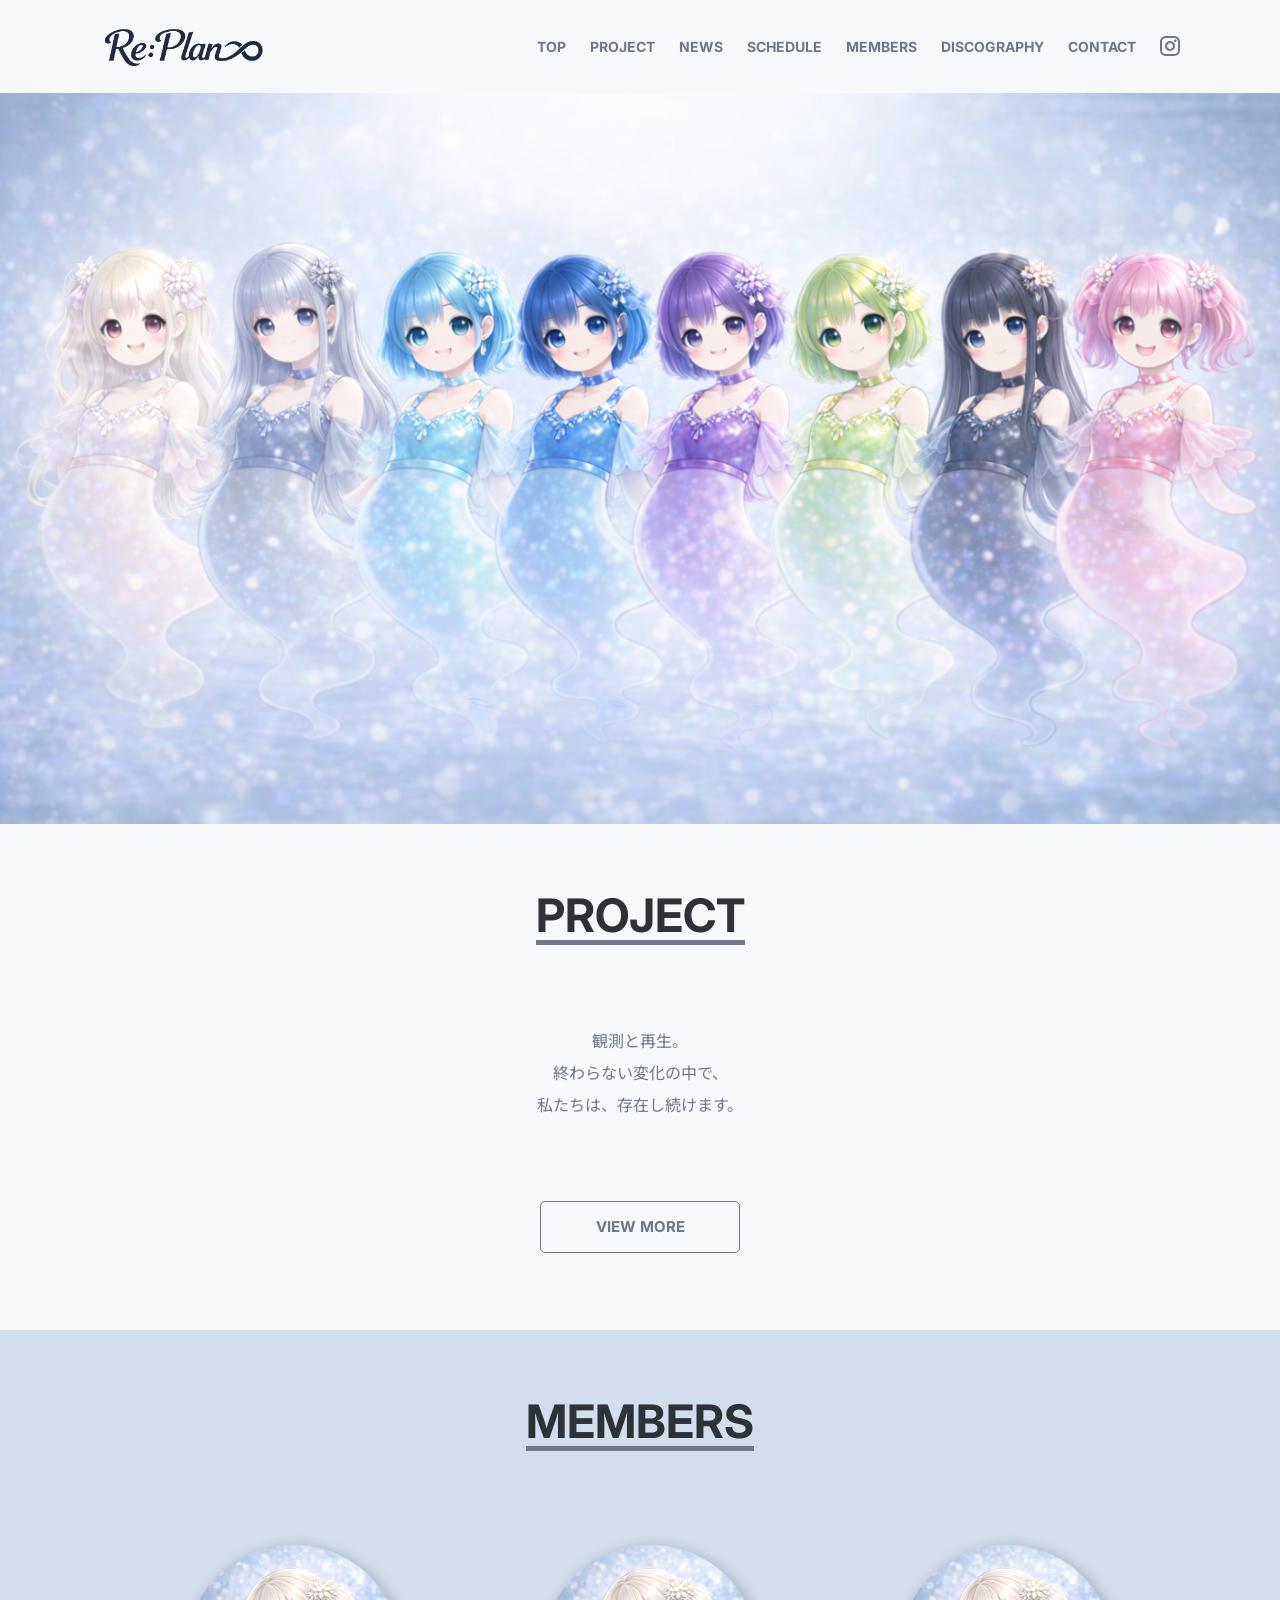
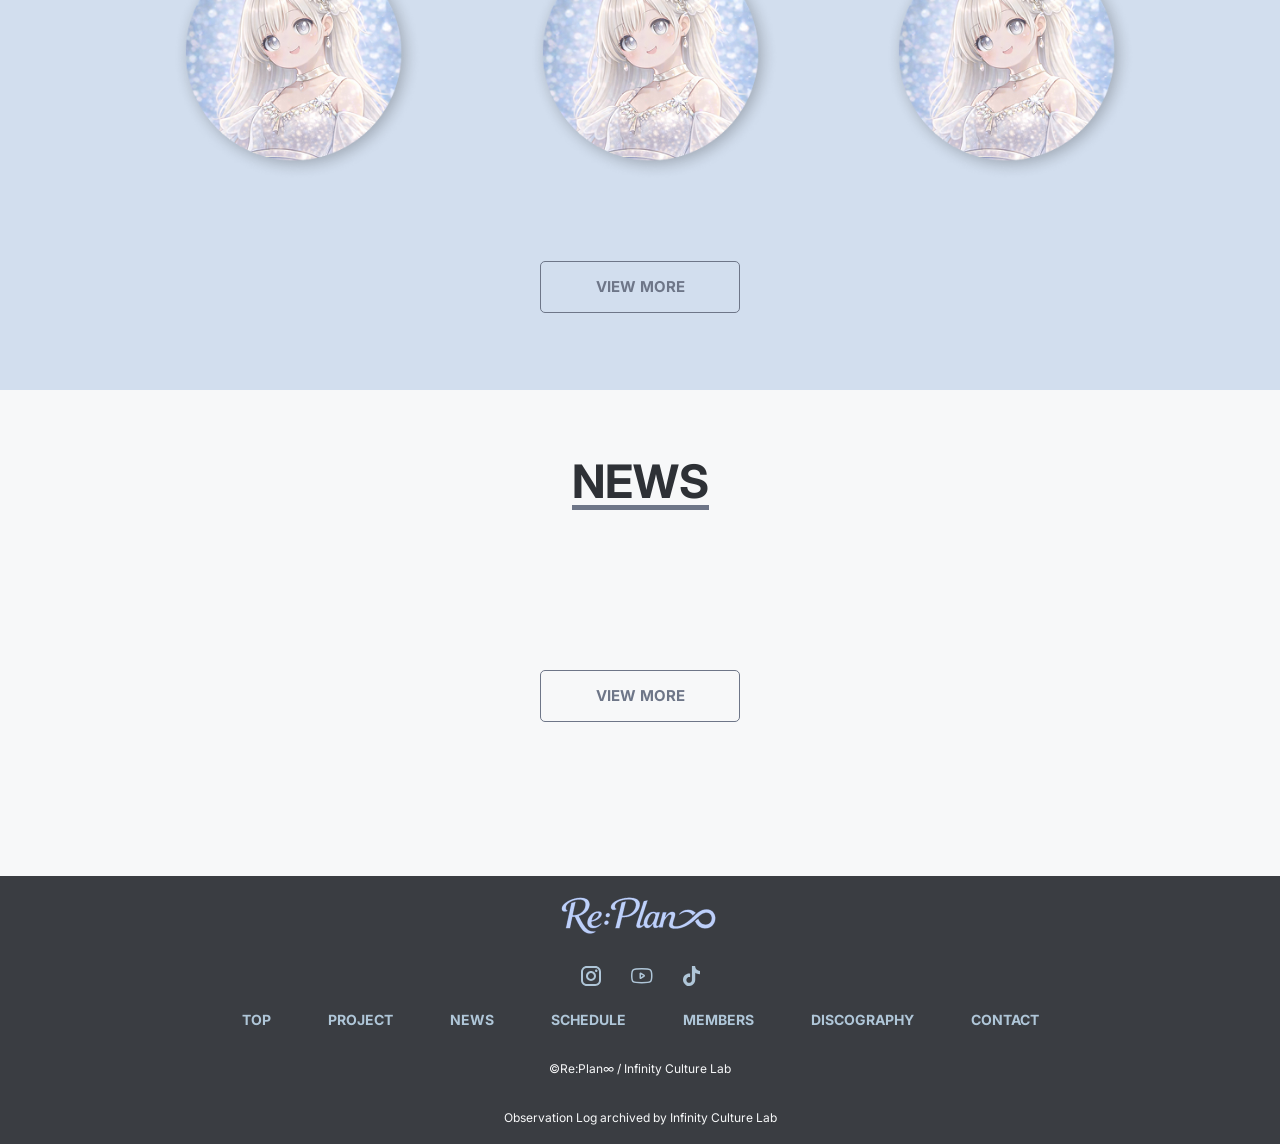
==== index.html @ 87005759 "title文言の変更" ====
<!DOCTYPE html>
<html lang="ja">

<head>
    <meta charset="UTF-8">
    <meta name="viewport" content="width=device-width, initial-scale=1.0">

    <link rel="stylesheet" href="./css/reset.css">
    <link rel="preconnect" href="https://fonts.googleapis.com">
    <link rel="preconnect" href="https://fonts.gstatic.com" crossorigin>
    <link
        href="https://fonts.googleapis.com/css2?family=Inter:ital,opsz,wght@0,14..32,100..900;1,14..32,100..900&family=Noto+Sans+JP:wght@100..900&display=swap"
        rel="stylesheet">
    <link rel="stylesheet" href="./css/style.css">
    <title>Re:Plan∞ | 公式サイト</title>
</head>

<body>
    <header class="l-header">
        <h1 class="c-header-logo">
            <a href="./index.html">
                <img src="./image/logo.png" alt="リプランエイト">
            </a>
        </h1>
        <nav>
            <div class="c-header__pc">
                <ul class="c-header-nav">
                    <li class="c-header-nav__list">
                        <a href="./index.html">TOP</a>
                    </li>
                    <li class="c-header-nav__list">
                        <a href="./project.html">PROJECT</a>
                    </li>
                    <li class="c-header-nav__list">
                        <a href="./news.html">NEWS</a>
                    </li>
                    <li class="c-header-nav__list">
                        <a href="./schedule.html">SCHEDULE</a>
                    </li>
                    <li class="c-header-nav__list">
                        <a href="./members.html">MEMBERS</a>
                    </li>
                    <li class="c-header-nav__list">
                        <a href="./discography.html">DISCOGRAPHY</a>
                    </li>
                    <li class="c-header-nav__list">
                        <a href="./contact.html">CONTACT</a>
                    </li>
                    <li class="c-header-nav__list c-logo__insta">
                        <a href="">
                            <img src="./image/logo-insta__header.svg" alt="インスタグラム">
                        </a>
                    </li>
                </ul>
            </div>
        </nav>
    </header>

    <main>
        <img src="./image/mv.jpg" alt="">

        <section class="l-top__sec--project">
            <h2 class="c-title">
                project
            </h2>
            <p class="c-top--pro__text">観測と再生。<br>
                終わらない変化の中で、<br>
                私たちは、存在し続けます。
            </p>
            <div class="c-btn-container">
                <p class="c-btn">
                    <a href="">VIEW MORE</a>
                </p>
            </div>
        </section>

        <section class="l-top__sec--members">
            <div class="l-wrapper">
                <h2 class="c-title">
                    members
                </h2>
                <div class="l-top__mem--photo">
                    <img class="c-top__mem--img" src="./image/01yui-maru.png" alt="yui">
                    <img class="c-top__mem--img" src="./image/01yui-maru.png" alt="yui">
                    <img class="c-top__mem--img" src="./image/01yui-maru.png" alt="yui">
                </div>
                <div class="c-btn-container">
                    <p class="c-btn">
                        <a href="">VIEW MORE</a>
                    </p>
                </div>
            </div>
        </section>

        <section class="l-sec-news">
            <h2 class="c-title">
                news
            </h2>
            <div class="c-btn-container">
                <p class="c-btn">
                    <a href="./news.html">VIEW MORE</a>
                </p>
            </div>
        </section>

        <!-- ボタン -->
        <!-- <div class="c-btn-container">
            <p class="c-btn">
                <a href="">VIEW MORE</a>
            </p>
        </div> -->

    </main>

    <footer class="l-footer">
        <a href="./index.html">
            <img class="c-footer-logo" src="./image/logo-footer.png" alt="リプランエイト">
        </a>
        <div class="c-footer-sns">
            <ul>
                <li class="c-logo__insta">
                    <a href="">
                        <img src="./image/logo-insta__footer.svg" alt="インスタグラム">
                    </a>
                </li>
                <li class="c-logo__you">
                    <a href="">
                        <img src="./image/logo-you__footer.svg" alt="ユーチューブ">
                    </a>
                </li>
                <li class="c-logo__tik">
                    <a href="">
                        <img src="./image/logo-tiktok__footer.svg" alt="ティックトック">
                    </a>
                </li>
            </ul>
        </div>
        <div class="c-footer-nav">
            <ul>
                <li class="c-footer-nav__list">
                    <a href="./index.html">TOP</a>
                </li>
                <li class="c-footer-nav__list">
                    <a href="./project.html">PROJECT</a>
                </li>
                <li class="c-footer-nav__list">
                    <a href="./news.html">NEWS</a>
                </li>
                <li class="c-footer-nav__list">
                    <a href="./schedule.html">SCHEDULE</a>
                </li>
                <li class="c-footer-nav__list">
                    <a href="./members.html">MEMBERS</a>
                </li>
                <li class="c-footer-nav__list">
                    <a href="./discography.html">DISCOGRAPHY</a>
                </li>
                <li class="c-footer-nav__list">
                    <a href="./contact.html">CONTACT</a>
                </li>
            </ul>
        </div>
        <small class="c-copy">&copy;Re:Plan∞ / Infinity Culture Lab</small>
        <p class="c-copy">
            Observation Log archived by Infinity Culture Lab
        </p>

    </footer>
</body>

</html>
---- css/style.css ----
@charset "UTF-8";

:root {
    --base-white: #f7f8f9;
    --font-base: #6E7688;
    --font-sub: #9AA1A8;
    --hover: #AFC6D8;
    --border: #E3E6E9;
    --font-strong: #2E3136;
    --bg-light: #D2DEEE;
    --base-dark: #3A3D42;
}

/* layout */
body {
    font-family: 'Inter', 'Noto Sans JP', sans-serif;
    color: var(--font-base);
    font-size: 16px;
    background: var(--base-white);
    line-height: 180%;
    margin: 0 auto;
}

img {
    max-width: 100%;
}

/* -----------------共通部分---------------- */
/* layout */
.l-header {
    display: flex;
    justify-content: space-between;
    align-items: center;
    padding: 24px 100px;
}

.l-footer {
    background: var(--base-dark);
    color: var(--hover);
    display: flex;
    flex-direction: column;
    align-items: center;
    gap: 20px;
    padding-block: 12px;
}

.l-wrapper {
    margin-inline: clamp(15px, -50.141px + 17.371vw, 200px);
}

section {
    padding-block: clamp(60px, 52.958px + 1.878vw, 80px);
    text-align: center;
}

.l-mbe--6080 {
    margin-block-end: clamp(60px, 52.958px + 1.878vw, 80px);
}

/* component */
/* header */
.c-header__pc {
    display: none;
}

.c-header-logo {
    width: 168px;
    max-width: none;
    flex-shrink: 0;
}

.c-header-nav {
    display: flex;
    gap: 24px;
    align-items: center;
}

.c-header-nav__list a {
    font-size: 14px;
    font-weight: bold;
}

.c-header-nav__list:hover {
    text-decoration: underline 1px var(--font-base);
}

.c-logo__insta a img {
    display: block;
}

/* other */
.c-title {
    font-size: clamp(32px, 26.146px + 1.561vw, 48px);
    font-weight: bold;
    color: var(--font-strong);
    border-bottom: solid var(--font-base);
    border-bottom-width: clamp(5px, 4.634px + 0.098vw, 6px);
    display: inline-block;
    text-transform: uppercase;
    margin-block-end: 80px;
    padding-block-end: 10px;
}

.c-btn-container {
    text-align: center;
}

.c-btn {
    border: 1px solid var(--font-base);
    display: inline-block;
    padding-block: 10px;
    width: 200px;
    text-align: center;
    border-radius: 5px;
    margin-block-start: 80px;
}

.c-btn a {
    font-size: 15px;
    font-weight: bold;
}


/* footer */
.l-footer {
    margin-block-start: clamp(60px, 52.958px + 1.878vw, 80px);
}

.c-footer-logo {
    width: 168px;
}

.c-footer-sns ul {
    display: flex;
    justify-content: center;
    gap: 30px;
    align-items: center;
    line-height: 100%;
}

.c-footer-nav ul {
    display: flex;
    justify-content: space-between;
    gap: 57px;
    padding-inline: 300px;
}

.c-footer-nav__list {
    font-size: 14px;
    font-weight: bold;
}

.c-footer-sns li:hover,
.c-footer-nav__list:hover {
    border-bottom: 1px solid var(--hover);
}

.c-copy {
    font-size: 12px;
    color: var(--base-white);
}

/* -----------------top-------------------- */

.c-top--pro__text {
    text-align: center;
    line-height: 2;
}

.l-top__sec--members {
    background: var(--bg-light);
}

.l-top__mem--photo {
    display: flex;
    gap: clamp(30px, -1.690px + 8.451vw, 120px);
}

.c-top__mem--img {
    width: 250px;
}

/* -----------------news-------------------- */
.c-news__list {
    display: flex;
    justify-content: center;
    gap: 30px;
    margin-block-end: clamp(60px, 52.958px + 1.878vw, 80px);
}


.c-news-item {
    display: flex;
    gap: 10px;
    flex-direction: column;
    align-items: start;
    margin-inline: auto;
    margin-block-end: clamp(10px, 2.254px + 2.066vw, 32px);
}

.c-news-item__data {
    display: flex;
    gap: 10px;
}

.c-news-item__label {
    color: var(--font-strong);
    background: var(--hover);
    padding-inline: 10px;
    border-radius: 50px;
}

@media(min-width:768px) {
    .c-header__pc {
        display: block;
    }
}
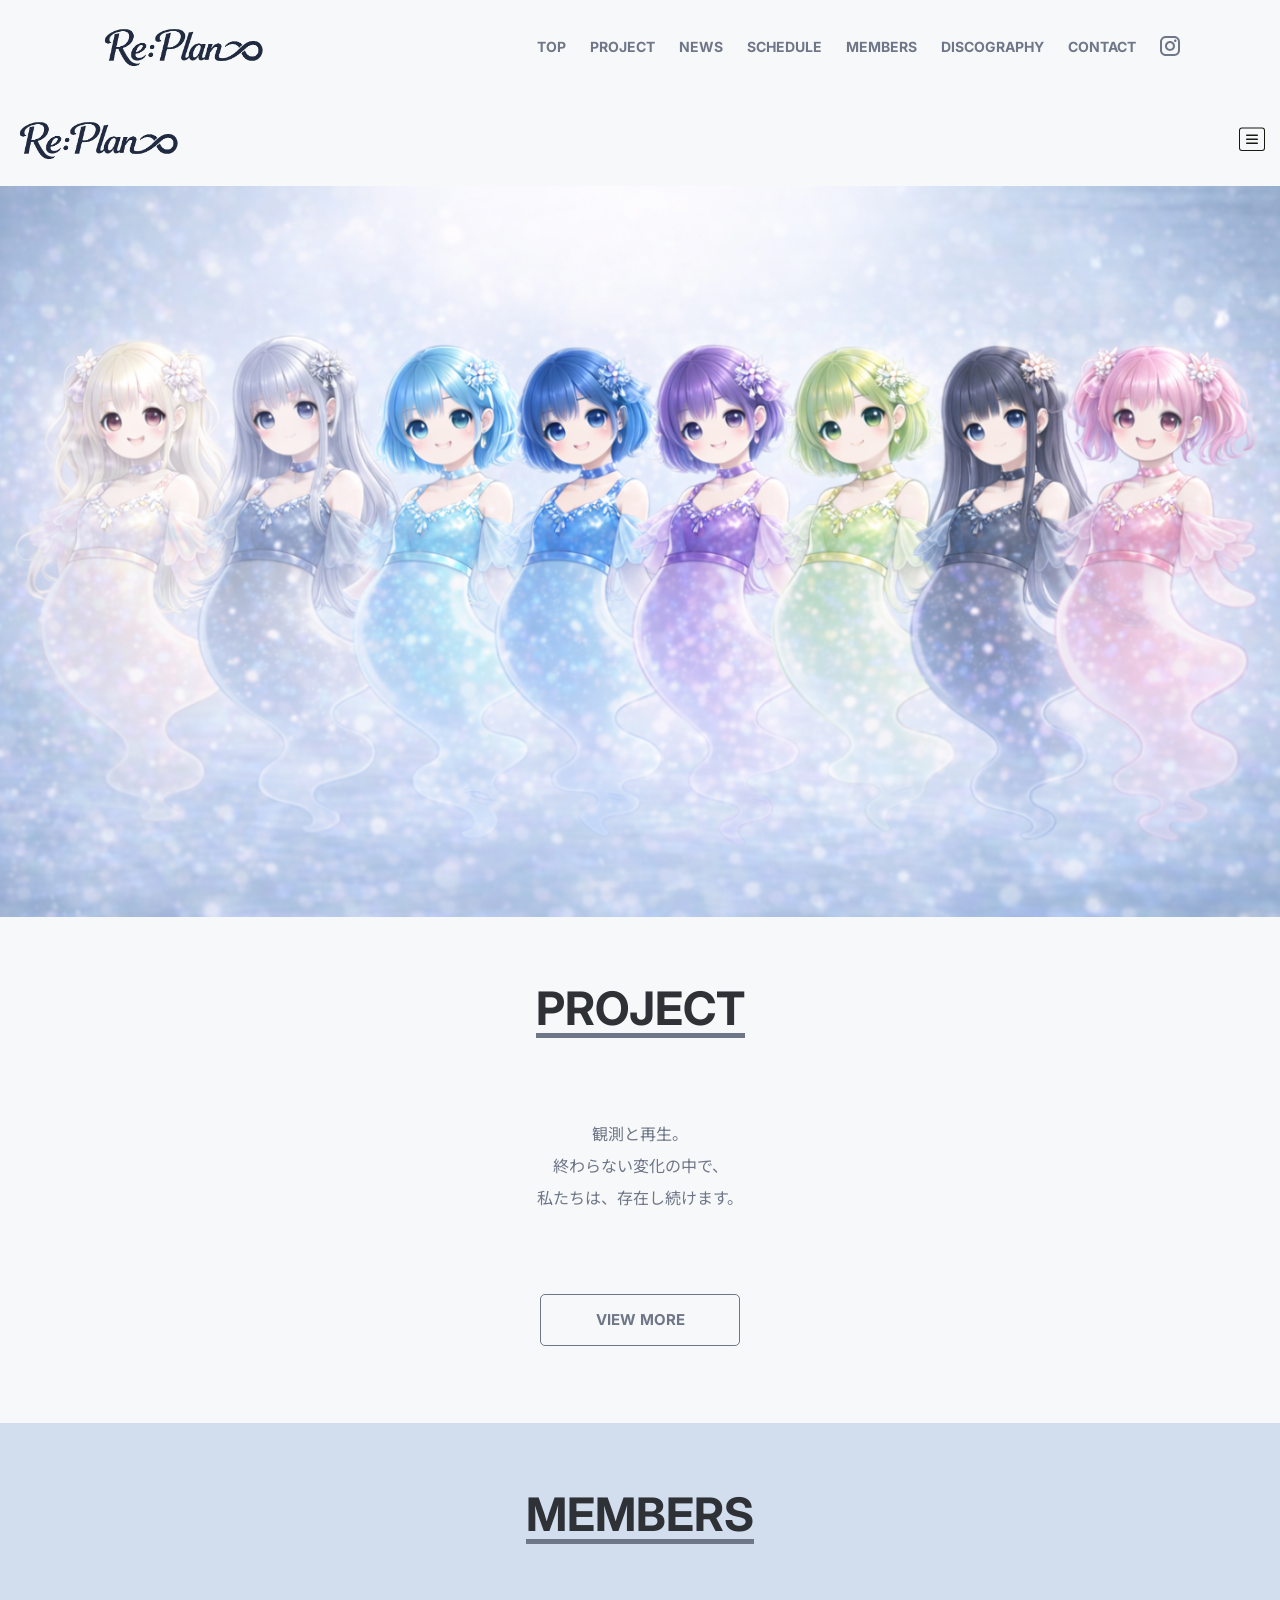
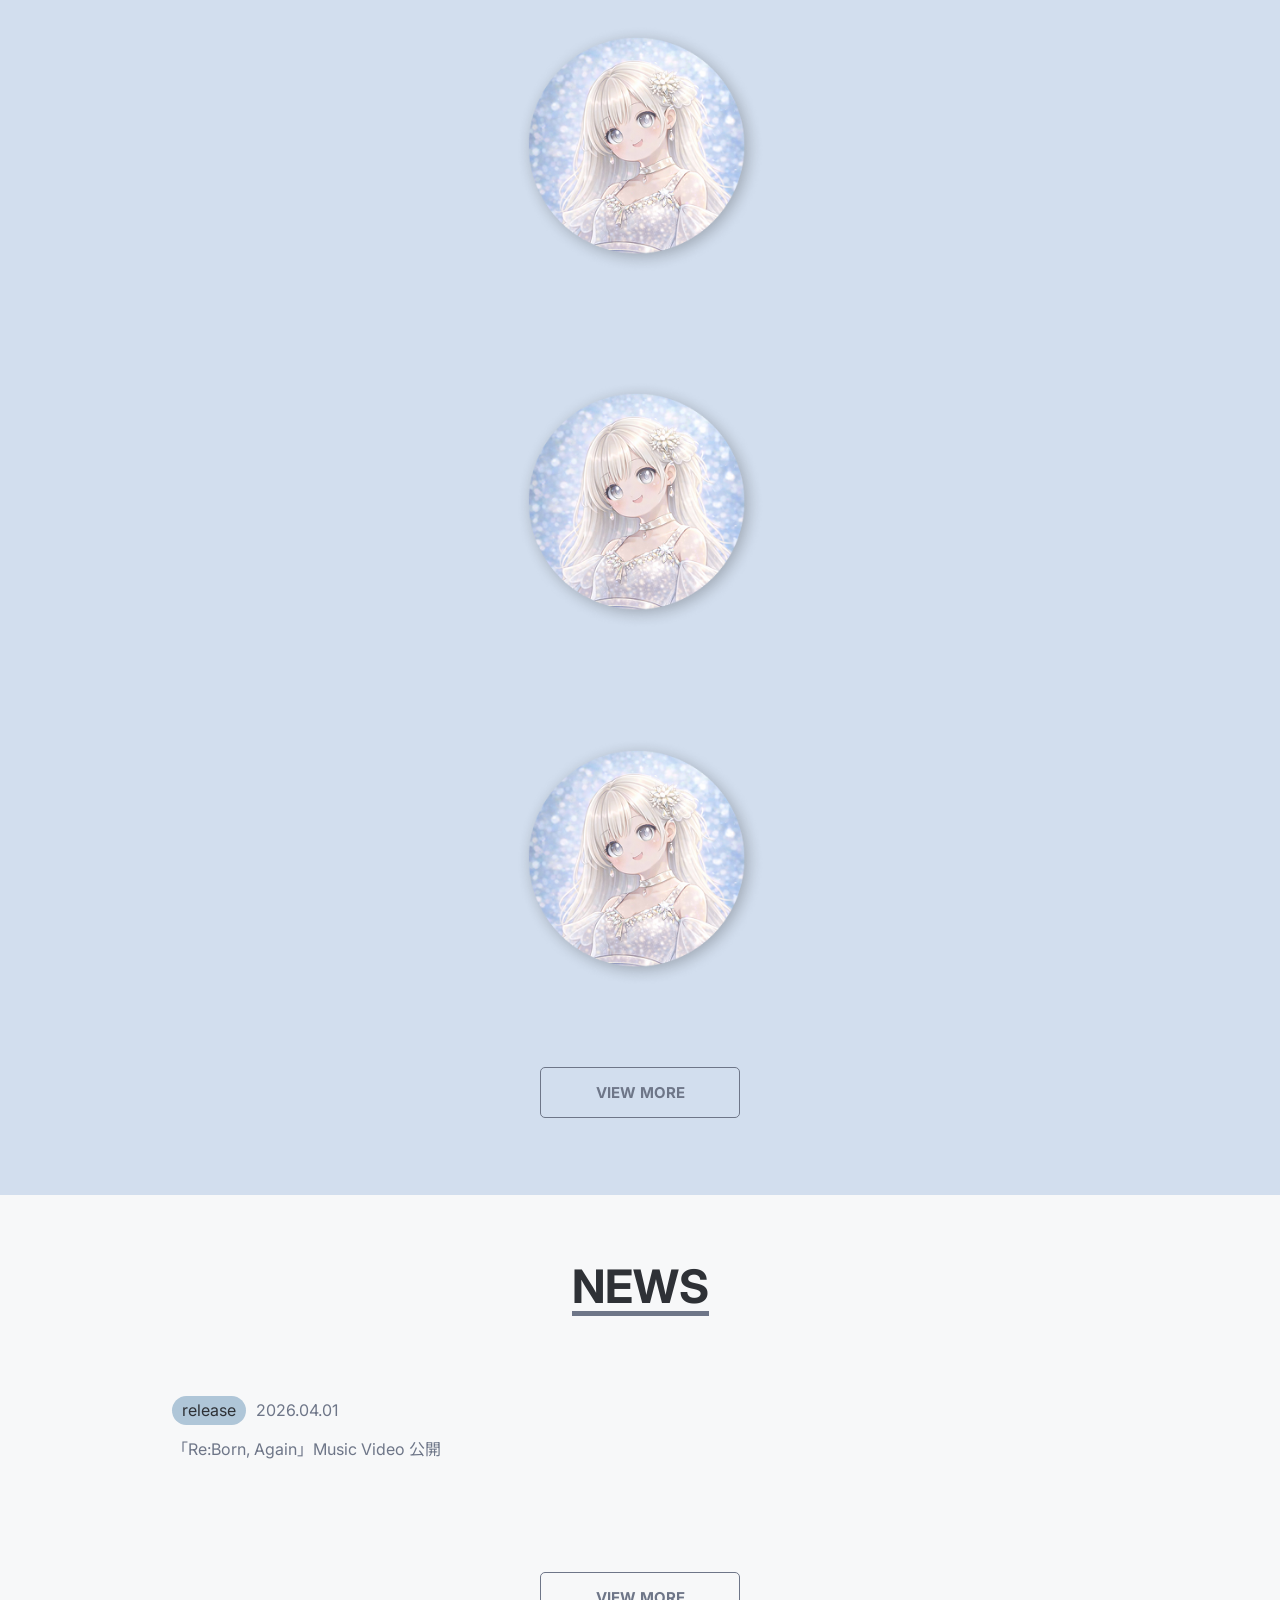
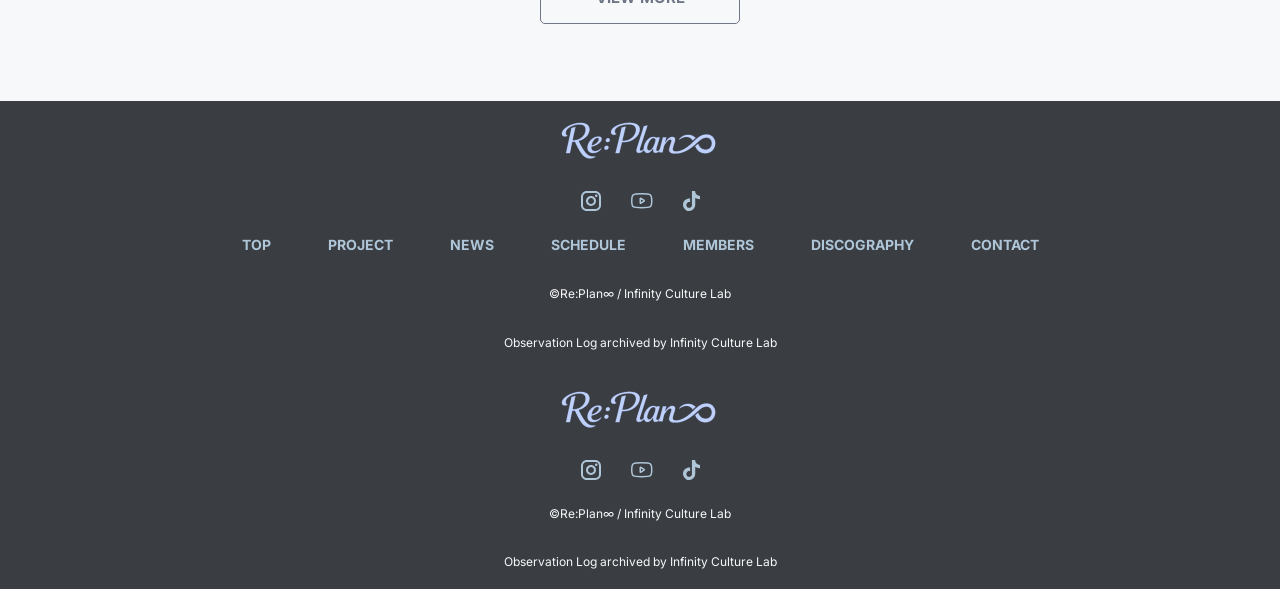
==== commit 49087af6: "0309AM" ====
--- a/index.html
+++ b/index.html
@@ -16,7 +16,7 @@
 </head>
 
 <body>
-    <header class="l-header">
+    <header class="l-header__pc">
         <h1 class="c-header-logo">
             <a href="./index.html">
                 <img src="./image/logo.png" alt="リプランエイト">
@@ -54,6 +54,14 @@
                 </ul>
             </div>
         </nav>
+    </header>
+    <header class="l-header__sp">
+        <h1 class="c-header-logo">
+            <a href="./index.html">
+                <img src="./image/logo.png" alt="リプランエイト">
+            </a>
+        </h1>
+        <img src="./image/hamburger.svg" alt="">
     </header>
 
     <main>
@@ -86,16 +94,23 @@
                 </div>
                 <div class="c-btn-container">
                     <p class="c-btn">
-                        <a href="">VIEW MORE</a>
+                        <a href="./member.html">VIEW MORE</a>
                     </p>
                 </div>
             </div>
         </section>
 
-        <section class="l-sec-news">
+        <section class="l-sec-news l-wrapper">
             <h2 class="c-title">
                 news
             </h2>
+            <div class="c-news-item">
+                <div class="c-news-item__data">
+                    <span class="c-news-item__label">release</span>
+                    <time datetime="2026-04-01" class="c-news-item__time">2026.04.01</time>
+                </div>
+                <p class="c-news-item__title">「Re:Born, Again」Music Video 公開</p>
+            </div>
             <div class="c-btn-container">
                 <p class="c-btn">
                     <a href="./news.html">VIEW MORE</a>
@@ -112,7 +127,7 @@
 
     </main>
 
-    <footer class="l-footer">
+    <footer class="l-footer__pc">
         <a href="./index.html">
             <img class="c-footer-logo" src="./image/logo-footer.png" alt="リプランエイト">
         </a>
@@ -166,6 +181,35 @@
         </p>
 
     </footer>
+    <footer class="l-footer__sp">
+        <a href="./index.html">
+            <img class="c-footer-logo" src="./image/logo-footer.png" alt="リプランエイト">
+        </a>
+        <div class="c-footer-sns">
+            <ul>
+                <li class="c-logo__insta">
+                    <a href="">
+                        <img src="./image/logo-insta__footer.svg" alt="インスタグラム">
+                    </a>
+                </li>
+                <li class="c-logo__you">
+                    <a href="">
+                        <img src="./image/logo-you__footer.svg" alt="ユーチューブ">
+                    </a>
+                </li>
+                <li class="c-logo__tik">
+                    <a href="">
+                        <img src="./image/logo-tiktok__footer.svg" alt="ティックトック">
+                    </a>
+                </li>
+            </ul>
+        </div>
+        <small class="c-copy">&copy;Re:Plan∞ / Infinity Culture Lab</small>
+        <p class="c-copy">
+            Observation Log archived by Infinity Culture Lab
+        </p>
+
+    </footer>
 </body>
 
 </html>
--- a/css/style.css
+++ b/css/style.css
@@ -27,14 +27,22 @@
 
 /* -----------------共通部分---------------- */
 /* layout */
-.l-header {
+.l-header__pc {
+    display: none
+}
+
+.l-header__sp {
     display: flex;
     justify-content: space-between;
-    align-items: center;
-    padding: 24px 100px;
-}
-
-.l-footer {
+    padding: 24px 15px;
+
+}
+
+.l-footer__pc {
+    display: none;
+}
+
+.l-footer__sp {
     background: var(--base-dark);
     color: var(--hover);
     display: flex;
@@ -59,10 +67,6 @@
 
 /* component */
 /* header */
-.c-header__pc {
-    display: none;
-}
-
 .c-header-logo {
     width: 168px;
     max-width: none;
@@ -173,6 +177,8 @@
 
 .l-top__mem--photo {
     display: flex;
+    flex-direction: column;
+    align-items: center;
     gap: clamp(30px, -1.690px + 8.451vw, 120px);
 }
 
@@ -210,8 +216,73 @@
     border-radius: 50px;
 }
 
+/* -----------------disc-------------------- */
+.l-disc {
+    display: flex;
+    flex-direction: column;
+    gap: 60px;
+    align-items: center;
+}
+
+.c-disc__list {
+    display: flex;
+    flex-direction: column;
+    gap: 30px;
+    width: 300px;
+}
+
+.c-desc__item {
+    display: flex;
+    gap: 10px;
+    flex-direction: column;
+    align-items: start;
+}
+
+.c-desc__item--img {
+    width: 300px;
+    border-radius: 10px;
+}
+
+.c-disc__item--label {
+    font-size: 15px;
+    font-weight: bold;
+    background: var(--hover);
+    border-radius: 50px;
+    color: var(--font-strong);
+    padding-inline: 10px;
+}
+
+.c-disc__item--date {
+    font-size: 15px;
+    color: var(--font-sub);
+    font-weight: bold;
+}
+
+.c-disc__item--title {
+    font-weight: bold;
+    color: var(--font-strong);
+}
+
+/* -----------------mem-------------------- */
+
+
+
 @media(min-width:768px) {
-    .c-header__pc {
-        display: block;
+
+    .l-header__pc {
+        display: flex;
+        justify-content: space-between;
+        align-items: center;
+        padding: 24px 100px;
+    }
+
+    .l-footer__pc {
+        background: var(--base-dark);
+        color: var(--hover);
+        display: flex;
+        flex-direction: column;
+        align-items: center;
+        gap: 20px;
+        padding-block: 12px;
     }
 }
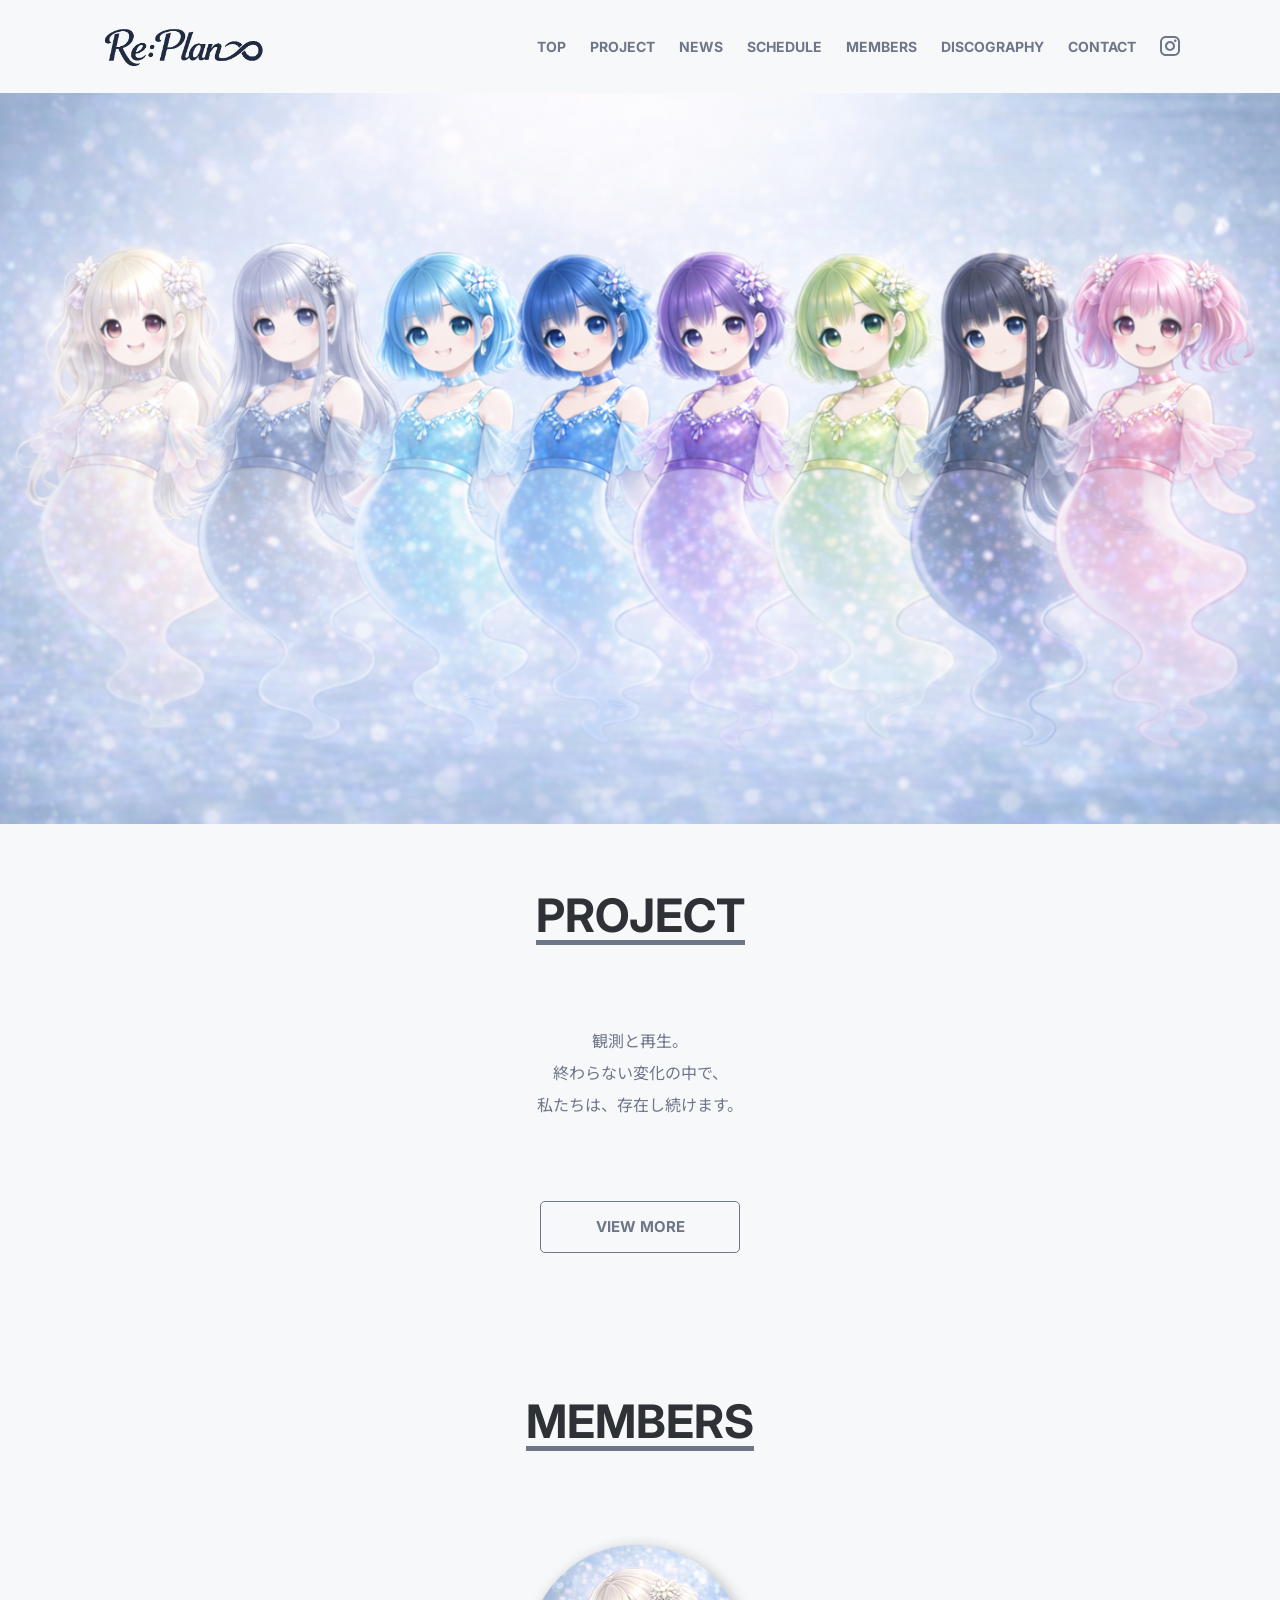
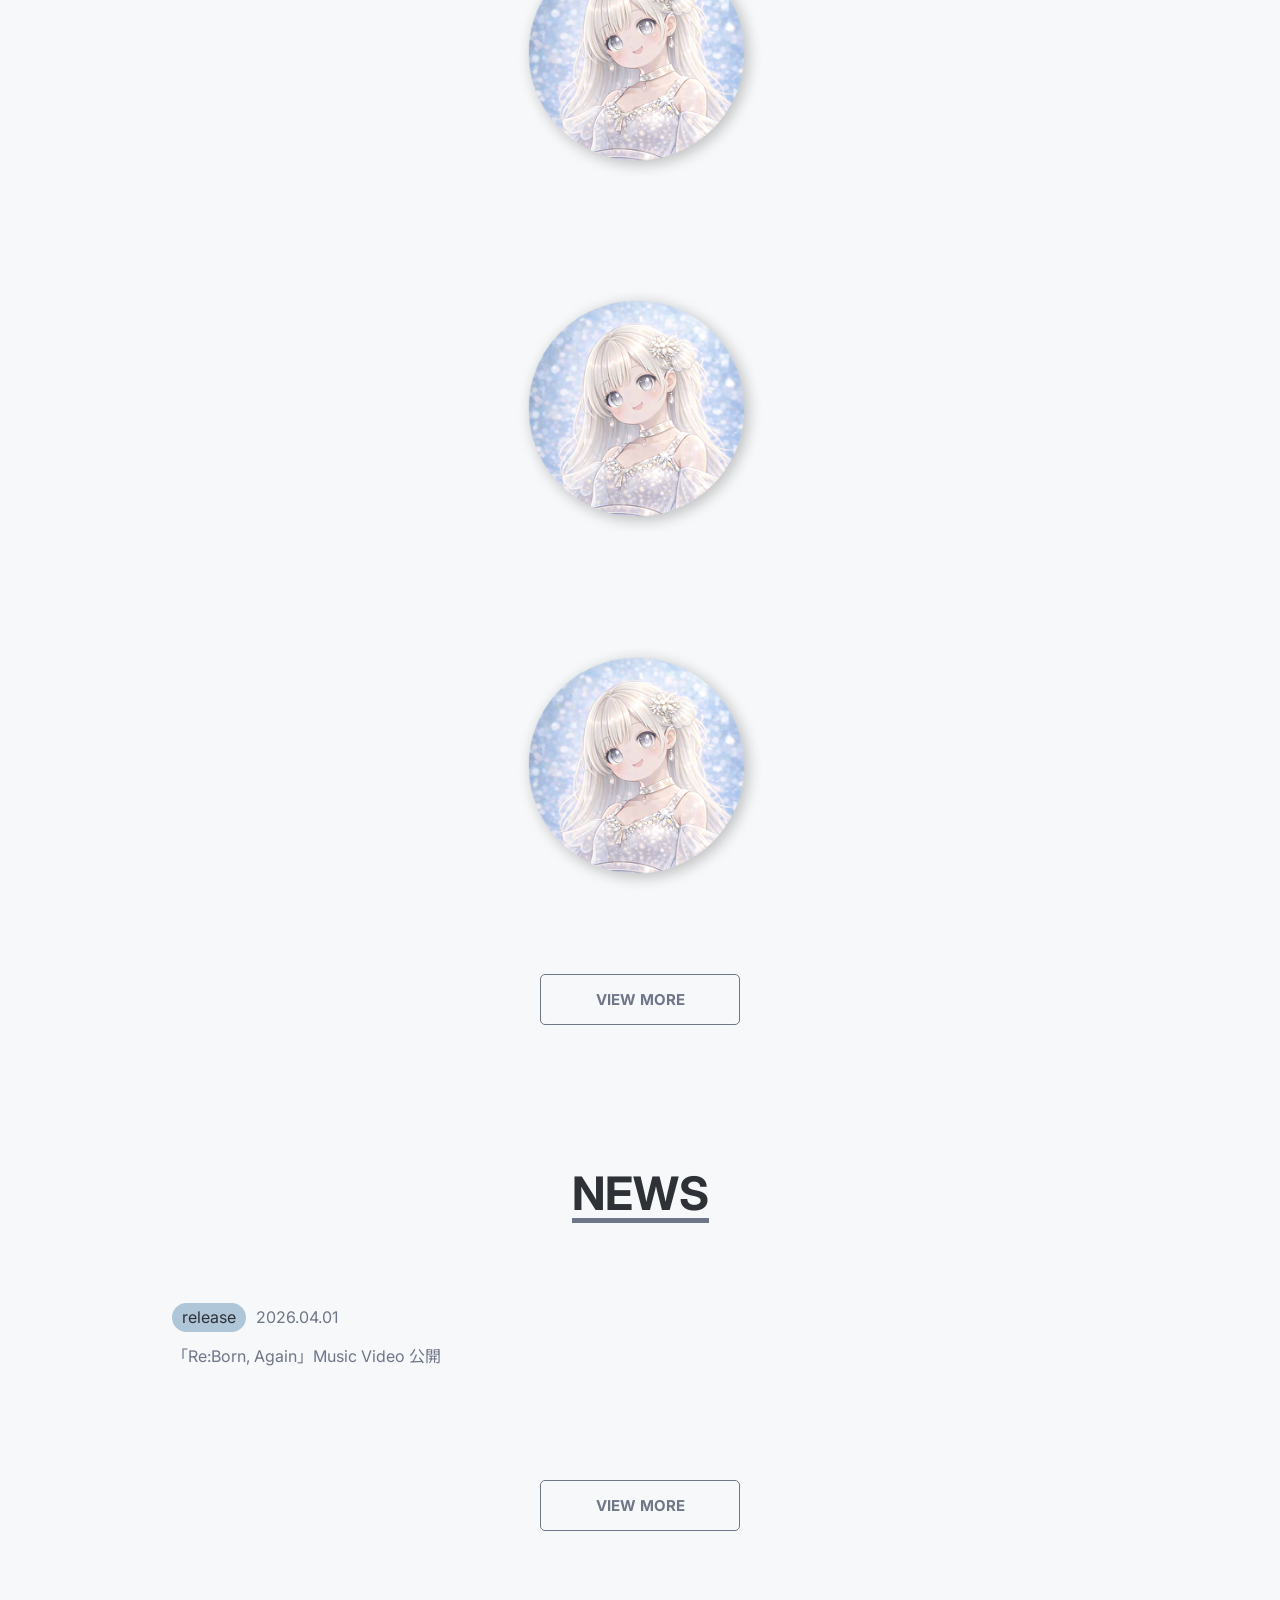
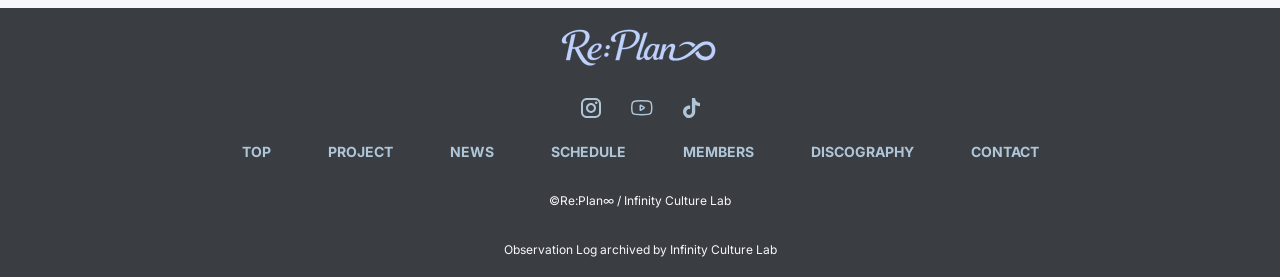
==== commit 890ef257: "header,footer リンクの修正" ====
--- a/index.html
+++ b/index.html
@@ -38,7 +38,7 @@
                         <a href="./schedule.html">SCHEDULE</a>
                     </li>
                     <li class="c-header-nav__list">
-                        <a href="./members.html">MEMBERS</a>
+                        <a href="./menber.html">MEMBERS</a>
                     </li>
                     <li class="c-header-nav__list">
                         <a href="./discography.html">DISCOGRAPHY</a>
@@ -82,7 +82,7 @@
             </div>
         </section>
 
-        <section class="l-top__sec--members">
+        <section class="l-top__sec--menber">
             <div class="l-wrapper">
                 <h2 class="c-title">
                     members
@@ -165,7 +165,7 @@
                     <a href="./schedule.html">SCHEDULE</a>
                 </li>
                 <li class="c-footer-nav__list">
-                    <a href="./members.html">MEMBERS</a>
+                    <a href="./menber.html">MEMBERS</a>
                 </li>
                 <li class="c-footer-nav__list">
                     <a href="./discography.html">DISCOGRAPHY</a>
--- a/css/style.css
+++ b/css/style.css
@@ -187,7 +187,8 @@
 }
 
 /* -----------------news-------------------- */
-.c-news__list {
+.c-news__list,
+.c-sche__list {
     display: flex;
     justify-content: center;
     gap: 30px;
@@ -264,8 +265,87 @@
 }
 
 /* -----------------mem-------------------- */
-
-
+.c-mem__item {
+    display: flex;
+    flex-direction: column;
+    gap: 30px;
+    margin-block-end: 60px;
+}
+
+.c-mem__img {
+    width: clamp(345px, 290.423px + 14.554vw, 500px);
+}
+
+.c-mem__name {
+    display: flex;
+    gap: 10px;
+    justify-content: center;
+}
+
+.c-mem__name--id {
+    font-size: 20px;
+    color: var(--font-sub);
+    font-weight: bold;
+}
+
+.c-mem__name--name {
+    font-size: 24px;
+    font-weight: bold;
+}
+
+.c-mem__info--list {
+    display: flex;
+    flex-direction: column;
+    gap: 20px;
+}
+
+.c-mem__info {
+    display: flex;
+    flex-direction: column;
+    gap: 10px;
+}
+
+.c-mem__info--cate {
+    color: var(--font-strong);
+    font-weight: bold;
+    background: var(--hover);
+    padding-block: 10px;
+    width: 345px;
+}
+
+/* -----------------sche-------------------- */
+.c-sche__title {
+    font-size: clamp(24px, 21.183px + 0.751vw, 32px);
+    font-weight: bold;
+    margin-block-end: 60px;
+    text-align-last: left;
+    padding-inline-start: clamp(25px, 23.239px + 0.469vw, 30px);
+}
+
+.c-sche__content {
+    margin-block-end: clamp(60px, 52.958px + 1.878vw, 80px);
+}
+
+.c-sche__item {
+    display: flex;
+    flex-direction: column;
+    align-items: start;
+    padding: 15px;
+    gap: clamp(15px, 9.718px + 1.408vw, 30px);
+    border-bottom: 1px solid var(--border);
+}
+
+.c-sche__date {
+    background: var(--hover);
+    padding-inline: 20px;
+    padding-block: 10px;
+    color: var(--font-strong);
+}
+
+.c-sche__desc {
+    text-align-last: left;
+    font-weight: bold;
+}
 
 @media(min-width:768px) {
 
@@ -274,6 +354,11 @@
         justify-content: space-between;
         align-items: center;
         padding: 24px 100px;
+    }
+
+    .l-header__sp,
+    .l-footer__sp {
+        display: none;
     }
 
     .l-footer__pc {
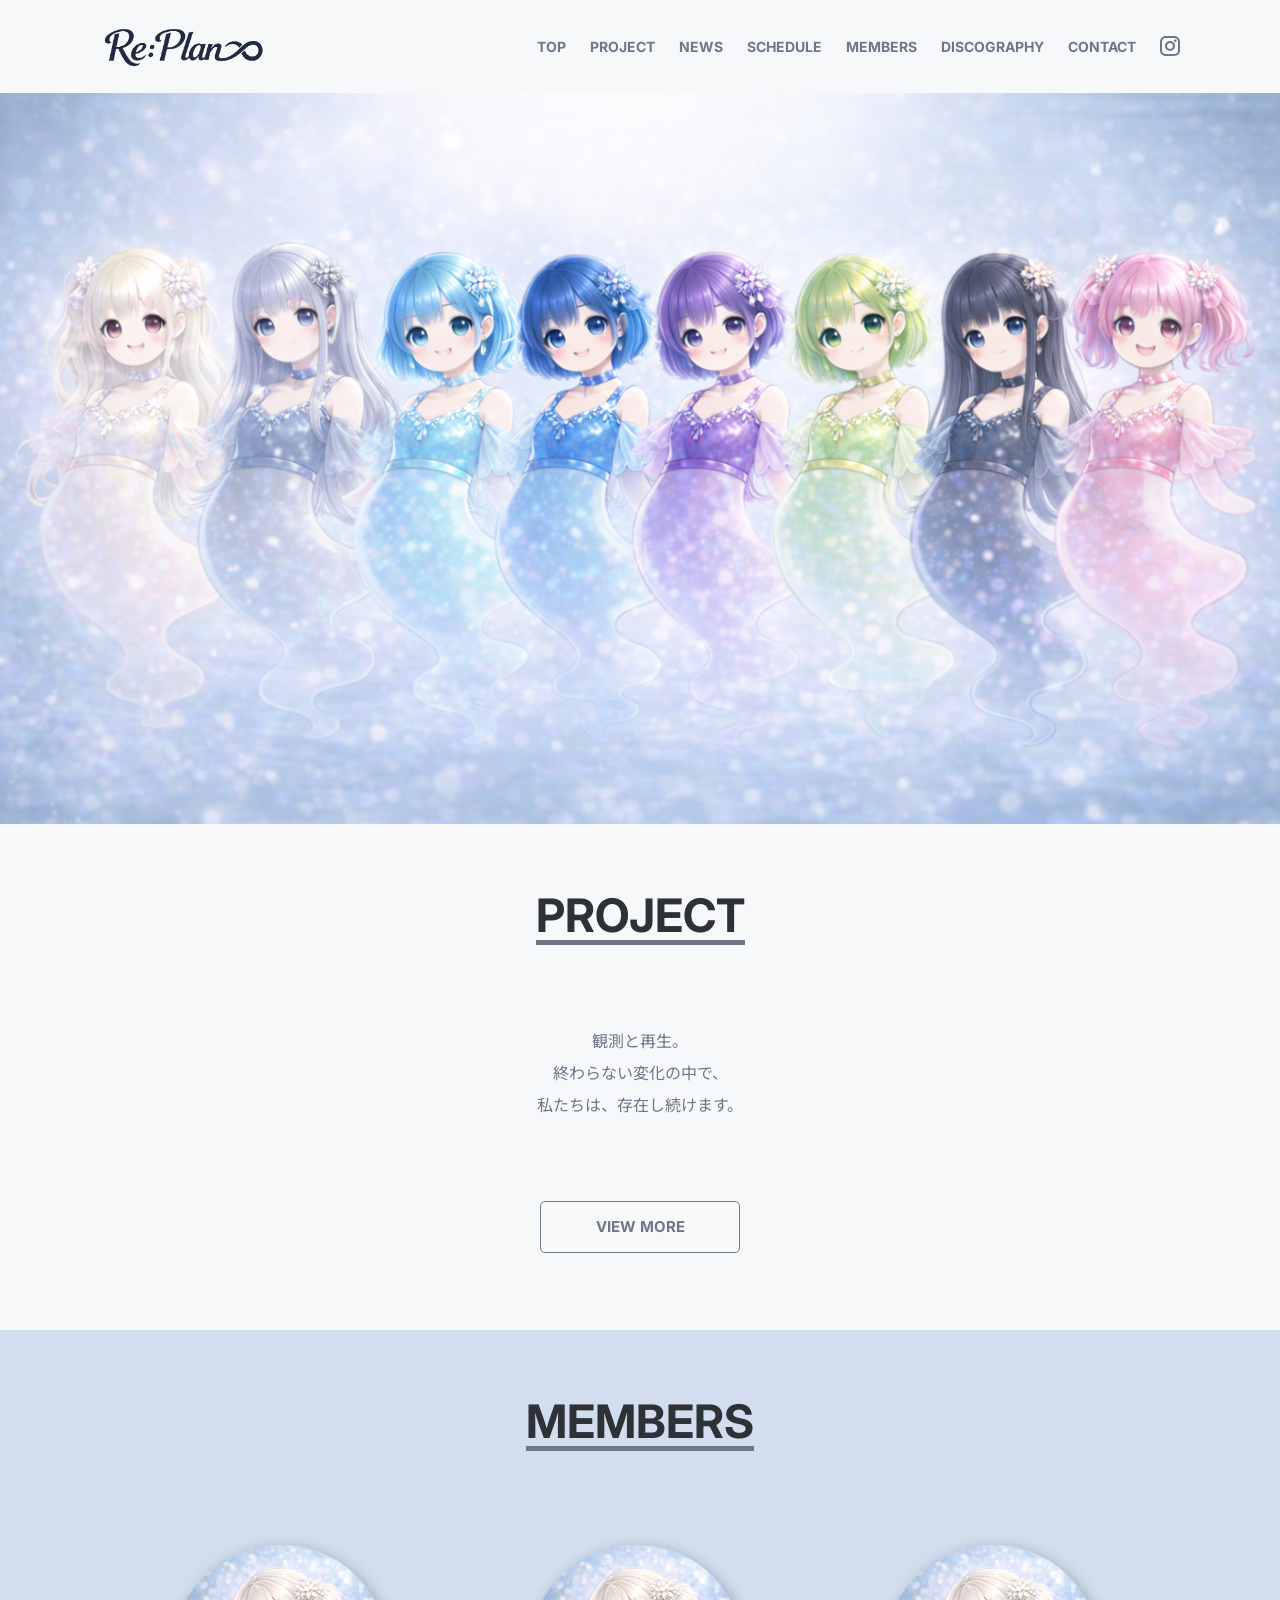
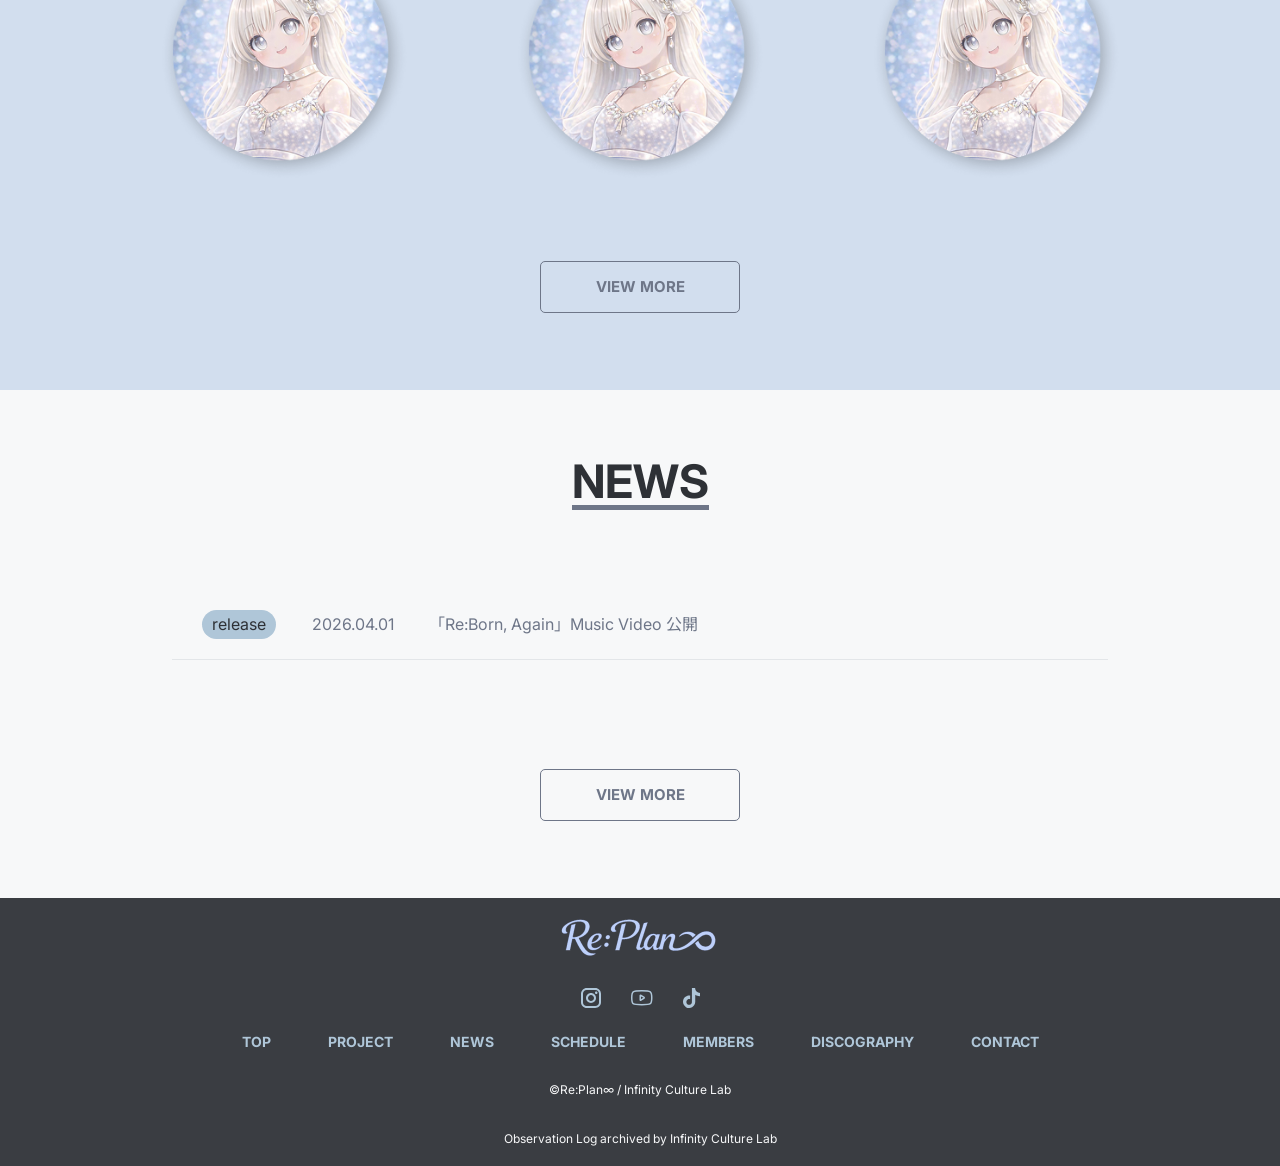
==== commit 1e6b39f9: "03101418" ====
--- a/index.html
+++ b/index.html
@@ -38,7 +38,7 @@
                         <a href="./schedule.html">SCHEDULE</a>
                     </li>
                     <li class="c-header-nav__list">
-                        <a href="./menber.html">MEMBERS</a>
+                        <a href="./member.html">MEMBERS</a>
                     </li>
                     <li class="c-header-nav__list">
                         <a href="./discography.html">DISCOGRAPHY</a>
@@ -82,7 +82,7 @@
             </div>
         </section>
 
-        <section class="l-top__sec--menber">
+        <section class="l-top__sec--members">
             <div class="l-wrapper">
                 <h2 class="c-title">
                     members
@@ -165,7 +165,7 @@
                     <a href="./schedule.html">SCHEDULE</a>
                 </li>
                 <li class="c-footer-nav__list">
-                    <a href="./menber.html">MEMBERS</a>
+                    <a href="./member.html">MEMBERS</a>
                 </li>
                 <li class="c-footer-nav__list">
                     <a href="./discography.html">DISCOGRAPHY</a>
--- a/css/style.css
+++ b/css/style.css
@@ -198,16 +198,18 @@
 
 .c-news-item {
     display: flex;
-    gap: 10px;
+    gap: clamp(10px, -0.563px + 2.817vw, 40px);
     flex-direction: column;
     align-items: start;
     margin-inline: auto;
     margin-block-end: clamp(10px, 2.254px + 2.066vw, 32px);
+    border-bottom: 1px solid var(--border);
+    padding: 10px;
 }
 
 .c-news-item__data {
     display: flex;
-    gap: 10px;
+    gap: clamp(10px, -0.563px + 2.817vw, 40px);
 }
 
 .c-news-item__label {
@@ -370,4 +372,52 @@
         gap: 20px;
         padding-block: 12px;
     }
+
+    /* -----------------top-------------------- */
+    .l-top__mem--photo {
+        flex-direction: row;
+        justify-content: center;
+    }
+
+    /* -----------------news-------------------- */
+    .c-news-item {
+        flex-direction: row;
+        padding: 20px 30px;
+    }
+
+    .l-news__wrapper {
+        margin-inline: 100px;
+    }
+
+    /* -----------------sche-------------------- */
+    .c-sche__item {
+        flex-direction: row;
+    }
+
+    /* -----------------mem-------------------- */
+    .c-mem__item {
+        flex-direction: row;
+    }
+
+    .c-mem__name {
+        flex-direction: column;
+        gap: 20px;
+        justify-content: start;
+        align-items: start;
+    }
+
+    .c-mem__info {
+        flex-direction: row;
+        gap: 30px;
+        align-items: center;
+    }
+
+    /* -----------------disc-------------------- */
+    .l-disc {
+        display: grid;
+        grid-template-columns: 1fr 1fr 1fr;
+        justify-content: start;
+        gap: 60px;
+    }
+
 }
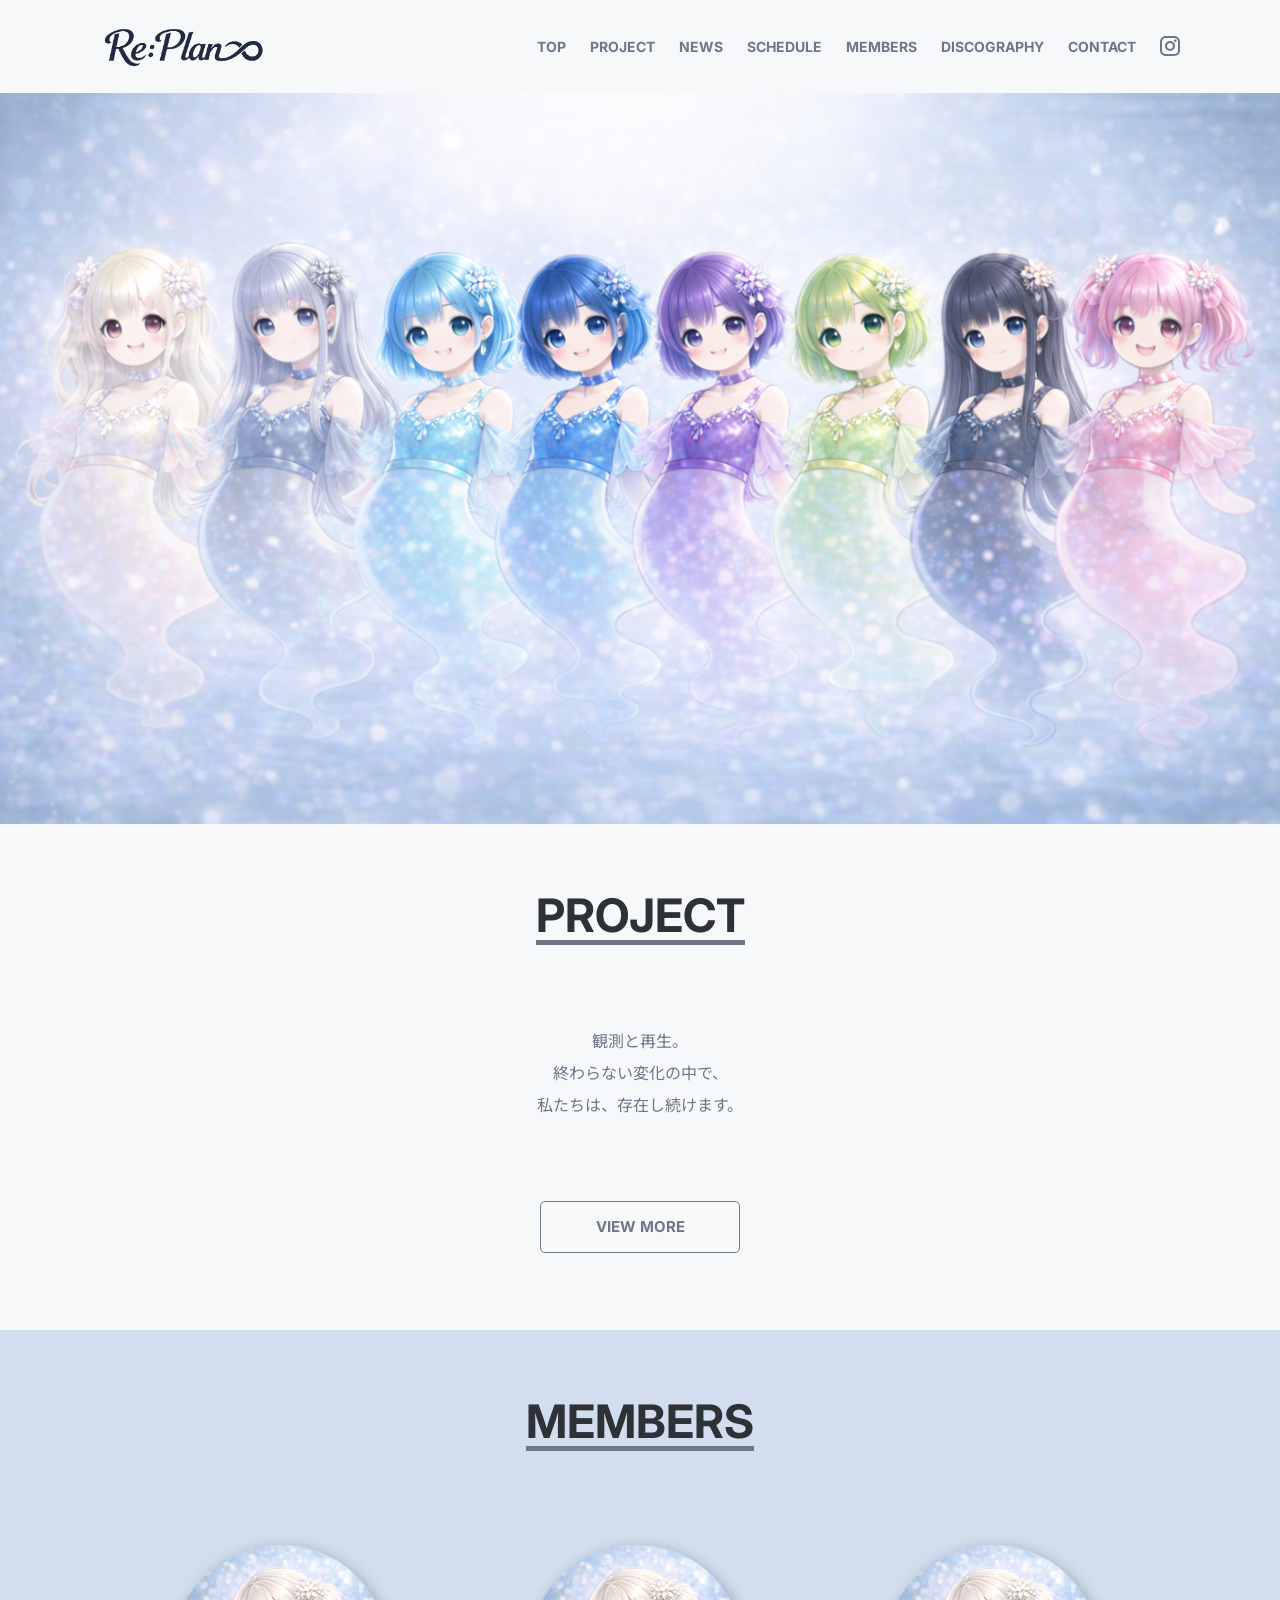
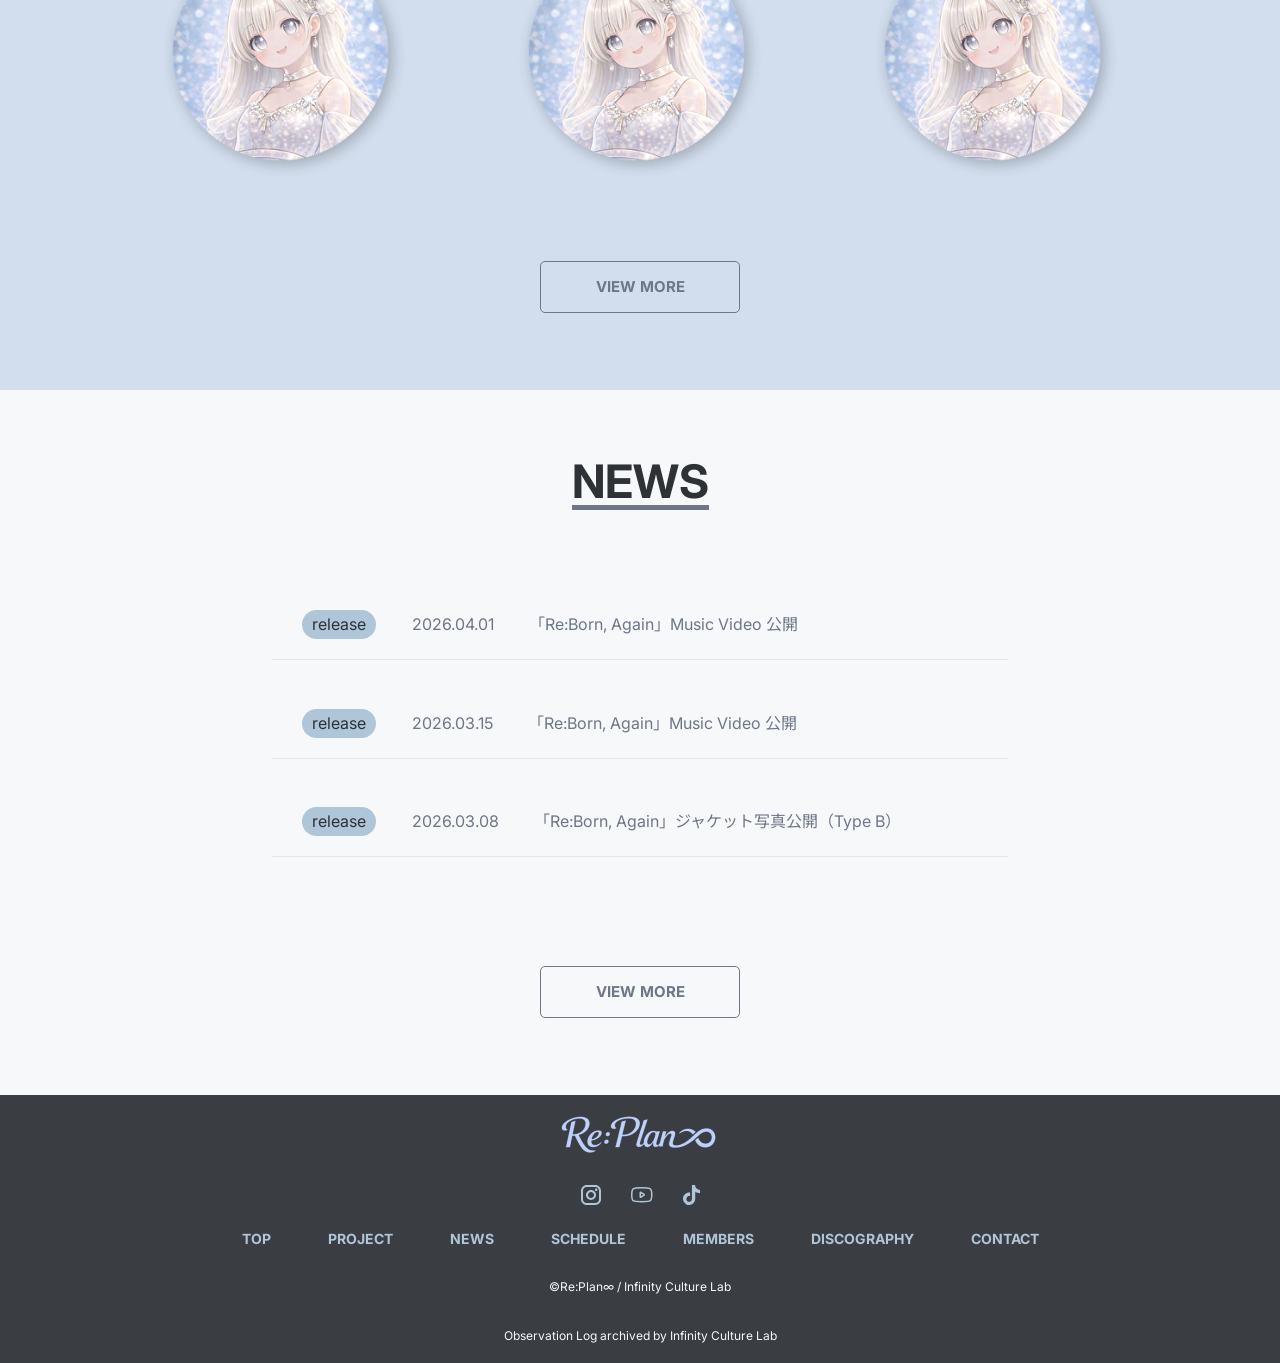
==== commit af5ebb4b: "js 追加" ====
--- a/index.html
+++ b/index.html
@@ -2,214 +2,217 @@
 <html lang="ja">
 
 <head>
-    <meta charset="UTF-8">
-    <meta name="viewport" content="width=device-width, initial-scale=1.0">
-
-    <link rel="stylesheet" href="./css/reset.css">
-    <link rel="preconnect" href="https://fonts.googleapis.com">
-    <link rel="preconnect" href="https://fonts.gstatic.com" crossorigin>
-    <link
-        href="https://fonts.googleapis.com/css2?family=Inter:ital,opsz,wght@0,14..32,100..900;1,14..32,100..900&family=Noto+Sans+JP:wght@100..900&display=swap"
-        rel="stylesheet">
-    <link rel="stylesheet" href="./css/style.css">
-    <title>Re:Plan∞ | 公式サイト</title>
+  <meta charset="UTF-8">
+  <meta name="viewport" content="width=device-width, initial-scale=1.0">
+
+  <link rel="stylesheet" href="./css/reset.css">
+  <link rel="preconnect" href="https://fonts.googleapis.com">
+  <link rel="preconnect" href="https://fonts.gstatic.com" crossorigin>
+  <link
+    href="https://fonts.googleapis.com/css2?family=Inter:ital,opsz,wght@0,14..32,100..900;1,14..32,100..900&family=Noto+Sans+JP:wght@100..900&display=swap"
+    rel="stylesheet">
+  <link rel="stylesheet" href="./css/style.css">
+  <title>Re:Plan∞ | 公式サイト</title>
 </head>
 
 <body>
-    <header class="l-header__pc">
-        <h1 class="c-header-logo">
-            <a href="./index.html">
-                <img src="./image/logo.png" alt="リプランエイト">
-            </a>
-        </h1>
-        <nav>
-            <div class="c-header__pc">
-                <ul class="c-header-nav">
-                    <li class="c-header-nav__list">
-                        <a href="./index.html">TOP</a>
-                    </li>
-                    <li class="c-header-nav__list">
-                        <a href="./project.html">PROJECT</a>
-                    </li>
-                    <li class="c-header-nav__list">
-                        <a href="./news.html">NEWS</a>
-                    </li>
-                    <li class="c-header-nav__list">
-                        <a href="./schedule.html">SCHEDULE</a>
-                    </li>
-                    <li class="c-header-nav__list">
-                        <a href="./member.html">MEMBERS</a>
-                    </li>
-                    <li class="c-header-nav__list">
-                        <a href="./discography.html">DISCOGRAPHY</a>
-                    </li>
-                    <li class="c-header-nav__list">
-                        <a href="./contact.html">CONTACT</a>
-                    </li>
-                    <li class="c-header-nav__list c-logo__insta">
-                        <a href="">
-                            <img src="./image/logo-insta__header.svg" alt="インスタグラム">
-                        </a>
-                    </li>
-                </ul>
-            </div>
-        </nav>
-    </header>
-    <header class="l-header__sp">
-        <h1 class="c-header-logo">
-            <a href="./index.html">
-                <img src="./image/logo.png" alt="リプランエイト">
-            </a>
-        </h1>
-        <img src="./image/hamburger.svg" alt="">
-    </header>
-
-    <main>
-        <img src="./image/mv.jpg" alt="">
-
-        <section class="l-top__sec--project">
-            <h2 class="c-title">
-                project
-            </h2>
-            <p class="c-top--pro__text">観測と再生。<br>
-                終わらない変化の中で、<br>
-                私たちは、存在し続けます。
-            </p>
-            <div class="c-btn-container">
-                <p class="c-btn">
-                    <a href="">VIEW MORE</a>
-                </p>
-            </div>
-        </section>
-
-        <section class="l-top__sec--members">
-            <div class="l-wrapper">
-                <h2 class="c-title">
-                    members
-                </h2>
-                <div class="l-top__mem--photo">
-                    <img class="c-top__mem--img" src="./image/01yui-maru.png" alt="yui">
-                    <img class="c-top__mem--img" src="./image/01yui-maru.png" alt="yui">
-                    <img class="c-top__mem--img" src="./image/01yui-maru.png" alt="yui">
-                </div>
-                <div class="c-btn-container">
-                    <p class="c-btn">
-                        <a href="./member.html">VIEW MORE</a>
-                    </p>
-                </div>
-            </div>
-        </section>
-
-        <section class="l-sec-news l-wrapper">
-            <h2 class="c-title">
-                news
-            </h2>
-            <div class="c-news-item">
-                <div class="c-news-item__data">
-                    <span class="c-news-item__label">release</span>
-                    <time datetime="2026-04-01" class="c-news-item__time">2026.04.01</time>
-                </div>
-                <p class="c-news-item__title">「Re:Born, Again」Music Video 公開</p>
-            </div>
-            <div class="c-btn-container">
-                <p class="c-btn">
-                    <a href="./news.html">VIEW MORE</a>
-                </p>
-            </div>
-        </section>
-
-        <!-- ボタン -->
-        <!-- <div class="c-btn-container">
+  <header>
+    <div class="l-header__pc">
+      <h1 class="c-header-logo">
+        <a href="./index.html">
+          <img src="./image/logo.png" alt="リプランエイト">
+        </a>
+      </h1>
+      <nav>
+        <div class="c-header__pc">
+          <ul class="c-header-nav">
+            <li class="c-header-nav__list">
+              <a href="./index.html">TOP</a>
+            </li>
+            <li class="c-header-nav__list">
+              <a href="./project.html">PROJECT</a>
+            </li>
+            <li class="c-header-nav__list">
+              <a href="./news.html">NEWS</a>
+            </li>
+            <li class="c-header-nav__list">
+              <a href="./schedule.html">SCHEDULE</a>
+            </li>
+            <li class="c-header-nav__list">
+              <a href="./member.html">MEMBERS</a>
+            </li>
+            <li class="c-header-nav__list">
+              <a href="./discography.html">DISCOGRAPHY</a>
+            </li>
+            <li class="c-header-nav__list">
+              <a href="./contact.html">CONTACT</a>
+            </li>
+            <li class="c-header-nav__list c-logo__insta">
+              <a href="">
+                <img src="./image/logo-insta__header.svg" alt="インスタグラム">
+              </a>
+            </li>
+          </ul>
+        </div>
+      </nav>
+    </div>
+    <div class="l-header__sp">
+      <h1 class="c-header-logo">
+        <a href="./index.html">
+          <img src="./image/logo.png" alt="リプランエイト">
+        </a>
+      </h1>
+      <img src="./image/hamburger.svg" alt="">
+    </div>
+  </header>
+
+  <main>
+    <img src="./image/mv.jpg" alt="">
+
+    <section class="l-top__sec--project">
+      <h2 class="c-title">
+        project
+      </h2>
+      <p class="c-top--pro__text">観測と再生。<br>
+        終わらない変化の中で、<br>
+        私たちは、存在し続けます。
+      </p>
+      <div class="c-btn-container">
+        <p class="c-btn">
+          <a href="./project.html">VIEW MORE</a>
+        </p>
+      </div>
+    </section>
+
+    <section class="l-top__sec--members">
+      <div class="l-wrapper">
+        <h2 class="c-title">
+          members
+        </h2>
+        <div class="l-top__mem--photo">
+          <img class="c-top__mem--img" src="./image/01yui-maru.png" alt="yui">
+          <img class="c-top__mem--img" src="./image/01yui-maru.png" alt="yui">
+          <img class="c-top__mem--img" src="./image/01yui-maru.png" alt="yui">
+        </div>
+        <div class="c-btn-container">
+          <p class="c-btn">
+            <a href="./member.html">VIEW MORE</a>
+          </p>
+        </div>
+      </div>
+    </section>
+
+    <section class="l-sec-news l-wrapper">
+      <h2 class="c-title">
+        news
+      </h2>
+      <div class="l-news__wrapper js-top-news">
+        <!-- JSで最新3件 -->
+      </div>
+
+      <div class="c-btn-container">
+        <p class="c-btn">
+          <a href="./news.html">VIEW MORE</a>
+        </p>
+      </div>
+    </section>
+
+    <!-- ボタン -->
+    <!-- <div class="c-btn-container">
             <p class="c-btn">
                 <a href="">VIEW MORE</a>
             </p>
         </div> -->
 
-    </main>
-
-    <footer class="l-footer__pc">
-        <a href="./index.html">
-            <img class="c-footer-logo" src="./image/logo-footer.png" alt="リプランエイト">
-        </a>
-        <div class="c-footer-sns">
-            <ul>
-                <li class="c-logo__insta">
-                    <a href="">
-                        <img src="./image/logo-insta__footer.svg" alt="インスタグラム">
-                    </a>
-                </li>
-                <li class="c-logo__you">
-                    <a href="">
-                        <img src="./image/logo-you__footer.svg" alt="ユーチューブ">
-                    </a>
-                </li>
-                <li class="c-logo__tik">
-                    <a href="">
-                        <img src="./image/logo-tiktok__footer.svg" alt="ティックトック">
-                    </a>
-                </li>
-            </ul>
-        </div>
-        <div class="c-footer-nav">
-            <ul>
-                <li class="c-footer-nav__list">
-                    <a href="./index.html">TOP</a>
-                </li>
-                <li class="c-footer-nav__list">
-                    <a href="./project.html">PROJECT</a>
-                </li>
-                <li class="c-footer-nav__list">
-                    <a href="./news.html">NEWS</a>
-                </li>
-                <li class="c-footer-nav__list">
-                    <a href="./schedule.html">SCHEDULE</a>
-                </li>
-                <li class="c-footer-nav__list">
-                    <a href="./member.html">MEMBERS</a>
-                </li>
-                <li class="c-footer-nav__list">
-                    <a href="./discography.html">DISCOGRAPHY</a>
-                </li>
-                <li class="c-footer-nav__list">
-                    <a href="./contact.html">CONTACT</a>
-                </li>
-            </ul>
-        </div>
-        <small class="c-copy">&copy;Re:Plan∞ / Infinity Culture Lab</small>
-        <p class="c-copy">
-            Observation Log archived by Infinity Culture Lab
-        </p>
-
-    </footer>
-    <footer class="l-footer__sp">
-        <a href="./index.html">
-            <img class="c-footer-logo" src="./image/logo-footer.png" alt="リプランエイト">
-        </a>
-        <div class="c-footer-sns">
-            <ul>
-                <li class="c-logo__insta">
-                    <a href="">
-                        <img src="./image/logo-insta__footer.svg" alt="インスタグラム">
-                    </a>
-                </li>
-                <li class="c-logo__you">
-                    <a href="">
-                        <img src="./image/logo-you__footer.svg" alt="ユーチューブ">
-                    </a>
-                </li>
-                <li class="c-logo__tik">
-                    <a href="">
-                        <img src="./image/logo-tiktok__footer.svg" alt="ティックトック">
-                    </a>
-                </li>
-            </ul>
-        </div>
-        <small class="c-copy">&copy;Re:Plan∞ / Infinity Culture Lab</small>
-        <p class="c-copy">
-            Observation Log archived by Infinity Culture Lab
-        </p>
-
-    </footer>
+  </main>
+
+  <footer>
+    <div class="l-footer__pc">
+      <a href="./index.html">
+        <img class="c-footer-logo" src="./image/logo-footer.png" alt="リプランエイト">
+      </a>
+      <div class="c-footer-sns">
+        <ul>
+          <li class="c-logo__insta">
+            <a href="">
+              <img src="./image/logo-insta__footer.svg" alt="インスタグラム">
+            </a>
+          </li>
+          <li class="c-logo__you">
+            <a href="">
+              <img src="./image/logo-you__footer.svg" alt="ユーチューブ">
+            </a>
+          </li>
+          <li class="c-logo__tik">
+            <a href="">
+              <img src="./image/logo-tiktok__footer.svg" alt="ティックトック">
+            </a>
+          </li>
+        </ul>
+      </div>
+      <div class="c-footer-nav">
+        <ul>
+          <li class="c-footer-nav__list">
+            <a href="./index.html">TOP</a>
+          </li>
+          <li class="c-footer-nav__list">
+            <a href="./project.html">PROJECT</a>
+          </li>
+          <li class="c-footer-nav__list">
+            <a href="./news.html">NEWS</a>
+          </li>
+          <li class="c-footer-nav__list">
+            <a href="./schedule.html">SCHEDULE</a>
+          </li>
+          <li class="c-footer-nav__list">
+            <a href="./member.html">MEMBERS</a>
+          </li>
+          <li class="c-footer-nav__list">
+            <a href="./discography.html">DISCOGRAPHY</a>
+          </li>
+          <li class="c-footer-nav__list">
+            <a href="./contact.html">CONTACT</a>
+          </li>
+        </ul>
+      </div>
+      <small class="c-copy">&copy;Re:Plan∞ / Infinity Culture Lab</small>
+      <p class="c-copy">
+        Observation Log archived by Infinity Culture Lab
+      </p>
+    </div>
+    <div class="l-footer__sp">
+      <a href="./index.html">
+        <img class="c-footer-logo" src="./image/logo-footer.png" alt="リプランエイト">
+      </a>
+      <div class="c-footer-sns">
+        <ul>
+          <li class="c-logo__insta">
+            <a href="">
+              <img src="./image/logo-insta__footer.svg" alt="インスタグラム">
+            </a>
+          </li>
+          <li class="c-logo__you">
+            <a href="">
+              <img src="./image/logo-you__footer.svg" alt="ユーチューブ">
+            </a>
+          </li>
+          <li class="c-logo__tik">
+            <a href="">
+              <img src="./image/logo-tiktok__footer.svg" alt="ティックトック">
+            </a>
+          </li>
+        </ul>
+      </div>
+      <small class="c-copy">&copy;Re:Plan∞ / Infinity Culture Lab</small>
+      <p class="c-copy">
+        Observation Log archived by Infinity Culture Lab
+      </p>
+    </div>
+
+  </footer>
+
+  <script src="./js/news-data.js"></script>
+  <script src="./js/top-news.js"></script>
 </body>
 
 </html>
--- a/css/style.css
+++ b/css/style.css
@@ -25,6 +25,10 @@
     max-width: 100%;
 }
 
+a:hover {
+    text-decoration: underline 1px var(--font-base);
+}
+
 /* -----------------共通部分---------------- */
 /* layout */
 .l-header__pc {
@@ -154,10 +158,10 @@
     font-weight: bold;
 }
 
-.c-footer-sns li:hover,
+/* .c-footer-sns li:hover,
 .c-footer-nav__list:hover {
     border-bottom: 1px solid var(--hover);
-}
+} */
 
 .c-copy {
     font-size: 12px;
@@ -193,6 +197,11 @@
     justify-content: center;
     gap: 30px;
     margin-block-end: clamp(60px, 52.958px + 1.878vw, 80px);
+}
+
+.c-news__list li.is-active {
+    font-weight: bold;
+    border-bottom: 2px solid #000;
 }
 
 
@@ -219,6 +228,31 @@
     border-radius: 50px;
 }
 
+.c-news-item__title {
+    text-align-last: left;
+}
+
+/* -----------------news_detail-------------------- */
+.c-news-detail__title {
+    font-size: clamp(20px, 10.141px + 2.629vw, 48px);
+    font-weight: bold;
+    color: var(--font-strong);
+    border-bottom: solid var(--font-base);
+    border-bottom-width: clamp(5px, 4.634px + 0.098vw, 6px);
+    display: inline-block;
+    margin-block-end: 80px;
+    padding-block-end: 10px;
+}
+
+.c-news-detail__date {
+    text-align-last: left;
+    margin-block-end: 50px;
+}
+
+.c-news__desc {
+    text-align-last: left;
+}
+
 /* -----------------disc-------------------- */
 .l-disc {
     display: flex;
@@ -234,14 +268,14 @@
     width: 300px;
 }
 
-.c-desc__item {
+.c-disc__item {
     display: flex;
     gap: 10px;
     flex-direction: column;
     align-items: start;
 }
 
-.c-desc__item--img {
+.c-disc__item--img {
     width: 300px;
     border-radius: 10px;
 }
@@ -266,12 +300,57 @@
     color: var(--font-strong);
 }
 
+/* -----------------discD-------------------- */
+.c-discDe-title {
+    display: flex;
+    flex-direction: column;
+    gap: 10px;
+    align-items: start;
+    margin-block-end: clamp(60px, 52.958px + 1.878vw, 80px);
+}
+
+.c-discDe-title--main {
+    font-size: 24px;
+    font-weight: bold;
+    color: var(--font-strong);
+}
+
+.c-discDe-title--sub {
+    color: var(--font-strong);
+}
+
+.c-discDe-list {
+    display: flex;
+    gap: clamp(30px, 5.352px + 6.573vw, 100px);
+    margin-block-end: clamp(60px, 52.958px + 1.878vw, 80px);
+}
+
+.c-discDe-list__item {
+    flex-shrink: 0;
+}
+
+.c-discDe-list__item img {
+    width: clamp(150px, 61.972px + 23.474vw, 400px);
+}
+
+.c-discDe-list__item p {
+    font-weight: bold;
+    color: var(--font-strong);
+    text-align-last: left;
+}
+
+.c-discDe-list__desc--type {
+    text-align-last: left;
+}
+
+
 /* -----------------mem-------------------- */
 .c-mem__item {
     display: flex;
     flex-direction: column;
     gap: 30px;
     margin-block-end: 60px;
+
 }
 
 .c-mem__img {
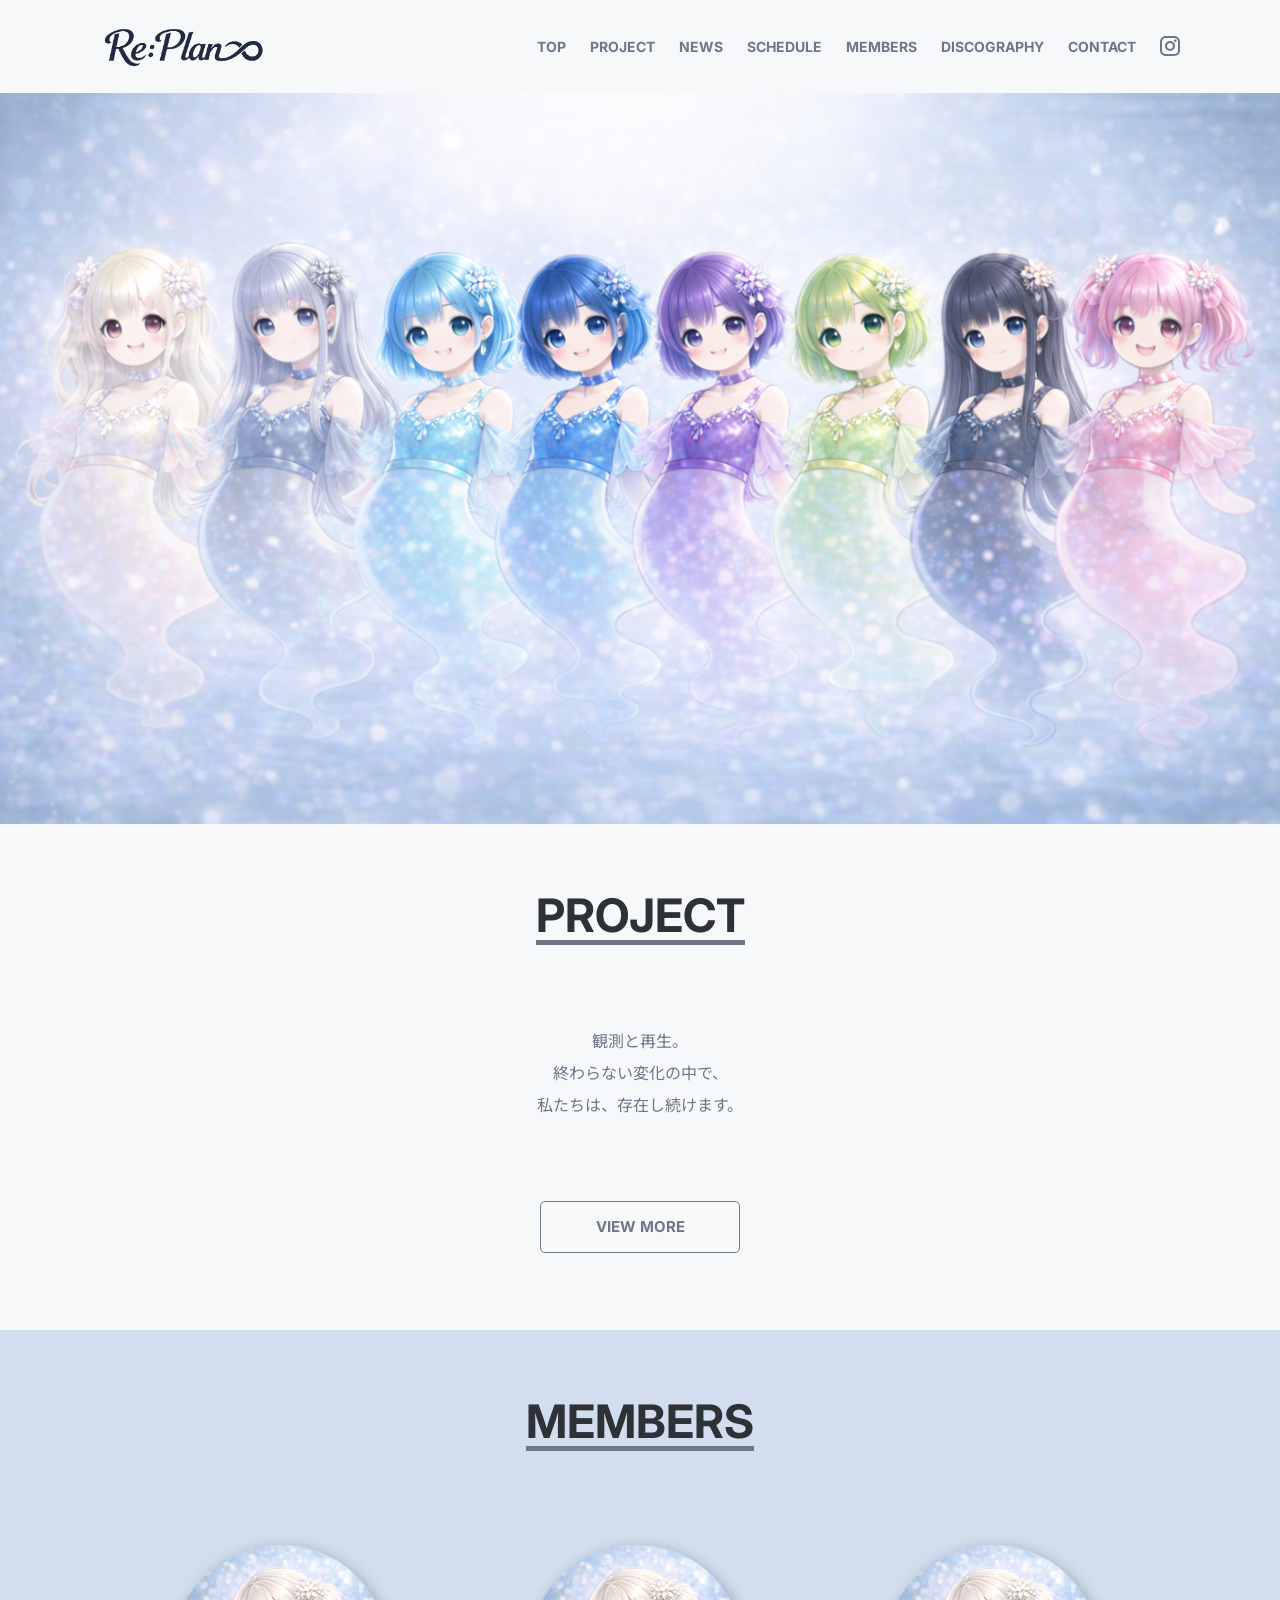
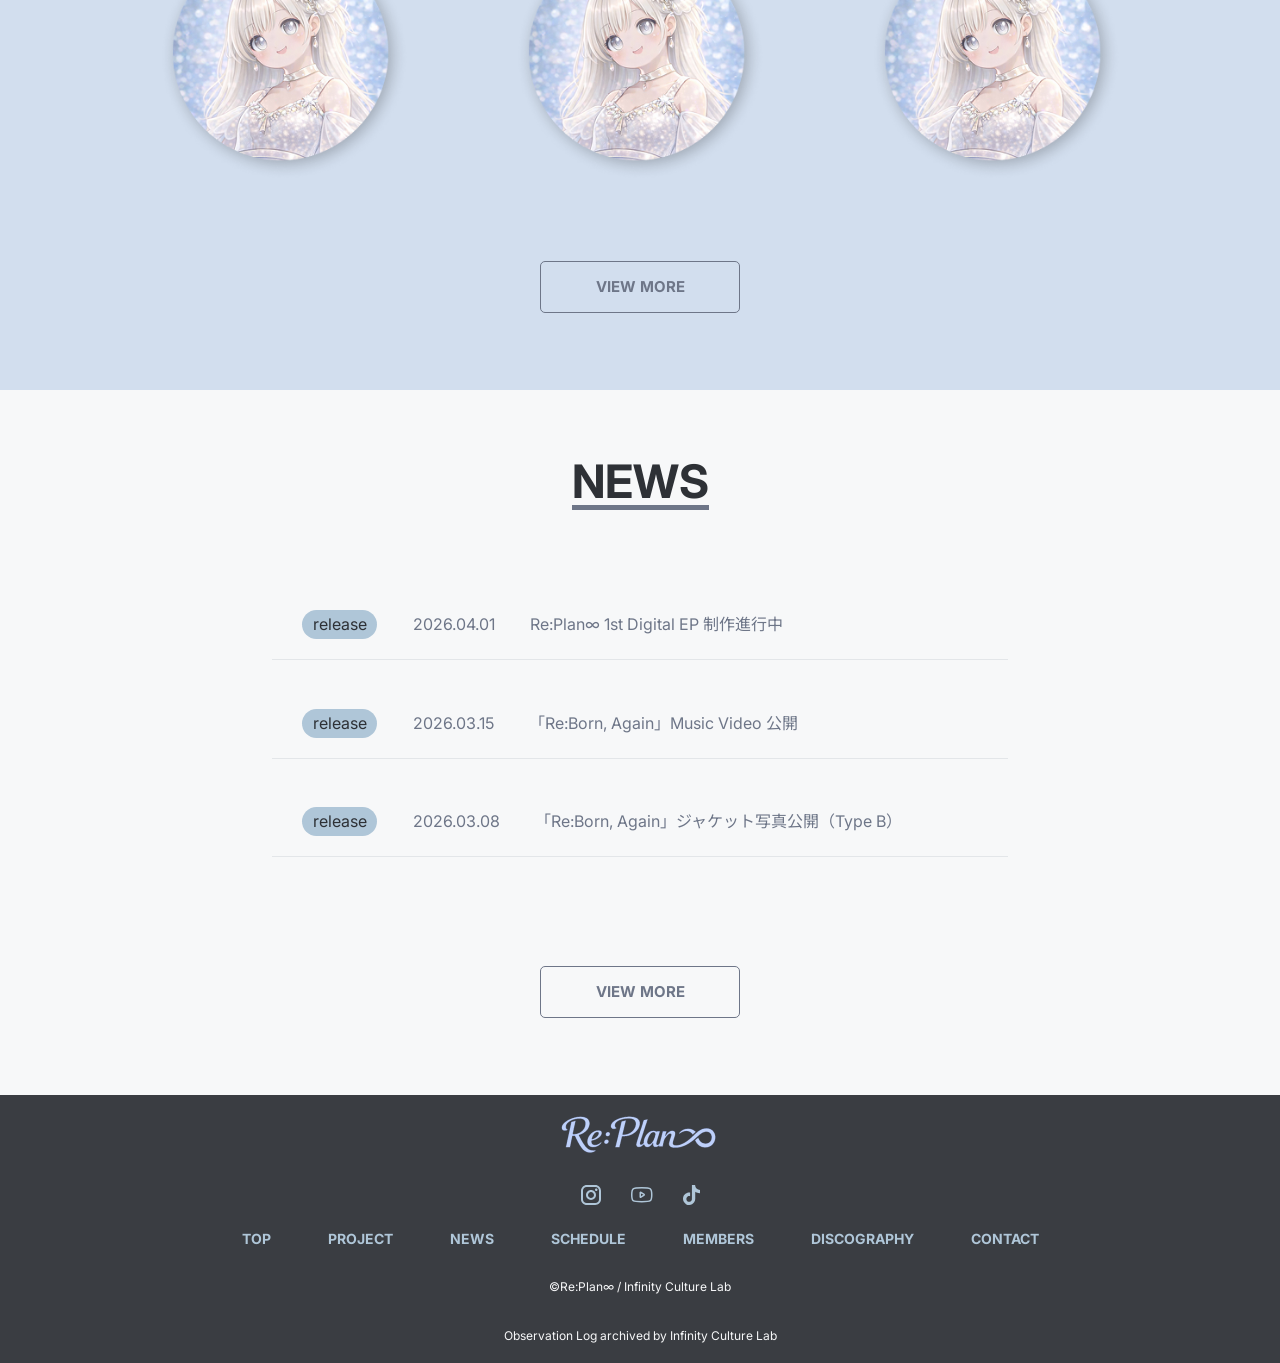
==== commit b9bbf0a9: "news修正" ====
--- a/index.html
+++ b/index.html
@@ -117,12 +117,6 @@
       </div>
     </section>
 
-    <!-- ボタン -->
-    <!-- <div class="c-btn-container">
-            <p class="c-btn">
-                <a href="">VIEW MORE</a>
-            </p>
-        </div> -->
 
   </main>
 
--- a/css/style.css
+++ b/css/style.css
@@ -226,10 +226,25 @@
     background: var(--hover);
     padding-inline: 10px;
     border-radius: 50px;
+    width: 75px;
 }
 
 .c-news-item__title {
     text-align-last: left;
+}
+
+.c-news__list li {
+    cursor: pointer;
+    padding: 6px 10px;
+    border-radius: 20px;
+    transition: 0.2s;
+}
+
+/* 選択状態 */
+.c-news__list li.is-active {
+    font-weight: bold;
+    background: var(--hover);
+    color: var(--font-strong);
 }
 
 /* -----------------news_detail-------------------- */
